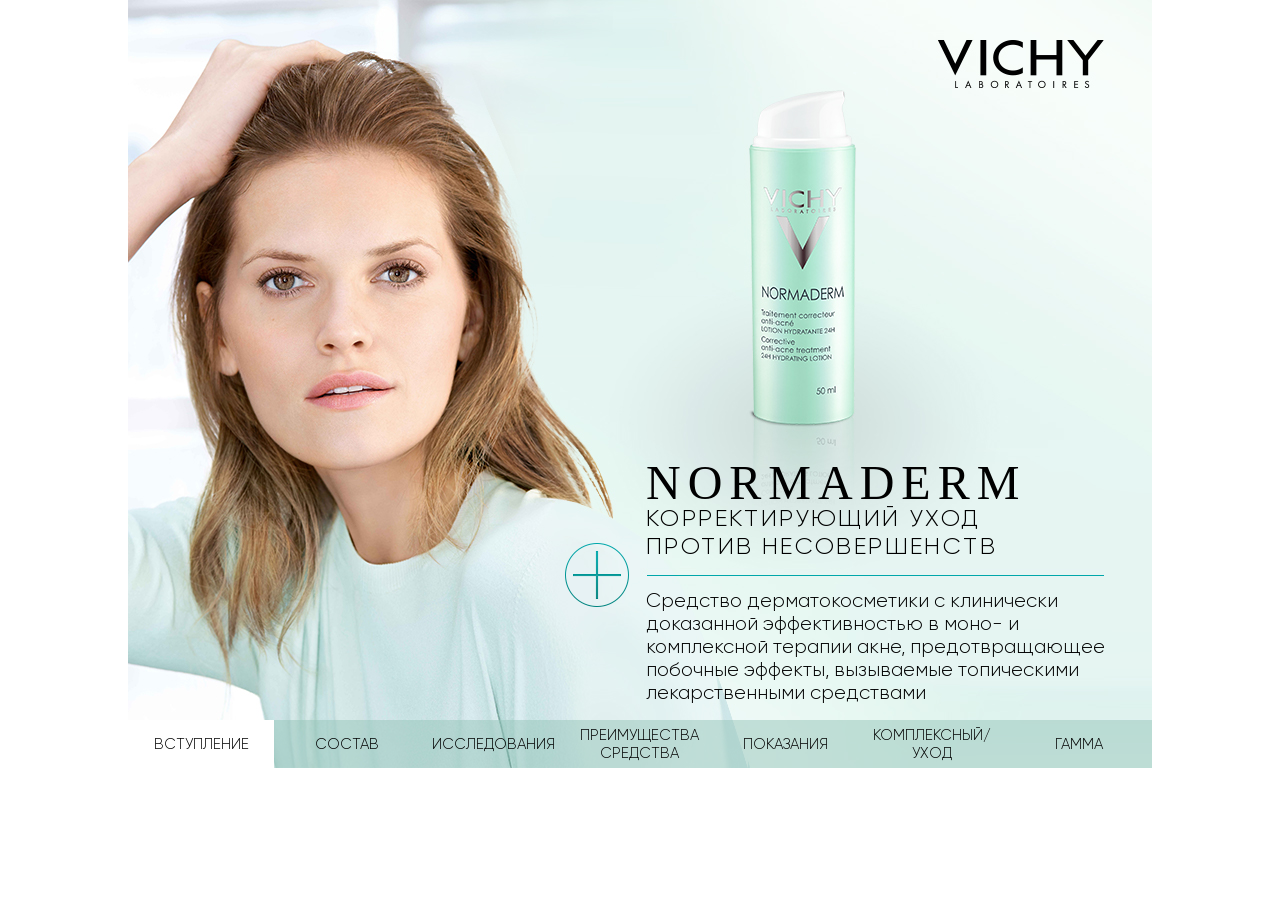
==== 01/index.html @ e15b3926 "slide1 & 2" ====
<!DOCTYPE html>
<html xmlns="http://www.w3.org/1999/xhtml">
<head>
    <meta charset="utf-8"/>
    <!--[if IE]>
    <script src="http://html5shiv.googlecode.com/svn/trunk/html5.js"></script><![endif]-->
    <title></title>
    <link rel="stylesheet" href="../css/style.css" type="text/css" media="screen, projection"/>
    <link rel="stylesheet" href="../css/animate.css" type="text/css" media="screen, projection"/>
    <!--[if lt IE 9]>
    <link href="css/ie8.css" rel="stylesheet" media="all"/> <![endif]-->
    <script type="text/javascript" src="../js/app.js"></script>
    <script type="text/javascript" src="../js/script.js"></script>
    <script type="text/javascript" src="../js/jquery-ui.min.css"></script>
</head>

<body>
<div id="page">
    <div class="main-m">
        <li class="ac"><a href="javascript:changePage(1)"><span>вступление</span></a></li>
        <li><a href="javascript:changePage(2)"><span>состав</span></a></li>
        <li><a href="javascript:changePage(3)"><span>исследования</span></a></li>
        <li><a href="javascript:changePage(4)"><span>преимущества<br>средства</span></a></li>
        <li><a href="javascript:changePage(5)"><span>показания</span></a></li>
        <li><a href="javascript:changePage(6)"><span>комплексный/<br>уход</span></a></li>
        <li><a href="javascript:changePage(7)"><span>гамма</span></a></li>
    </div>
    <div class="bb sld1">
        <div class="s0">
            <div class="text1">
                <p class="bold48">NORMADERM</p>
                <p class="light24">КОРРЕКТИРУЮЩИЙ УХОД <br>ПРОТИВ НЕСОВЕРШЕНСТВ</p>
                <p class="light20">Средство дерматокосметики с клинически <br>доказанной эффективностью  в моно- и <br>
                    комплексной терапии акне, предотвращающее <br>побочные эффекты, вызываемые топическими <br>лекарственными средствами ​</p>
            </div>
            <div class="plus">
            </div>
        </div>
        <div class="s1">
            <p class="title1 light28">Сколько у Вас пациентов <br>в неделю с акне?</p>
            <div class="title2">
                <p class="light28"><b>NORMADERM</b> КОРРЕКТИРУЮЩИЙ УХОД</p>
                <p class="light18">СРЕДСТВО ДЕРМАТОКОСМЕТИКИ С КЛИНИЧЕСКИ ДОКАЗАННОЙ <br>
                ЭФФЕКТИВНОСТЬЮ  В МОНО- И КОМПЛЕКСНОЙ ТЕРАПИИ АКНЕ, <br>
                ПРЕДОТВРАЩАЮЩЕЕ ПОБОЧНЫЕ ЭФФЕКТЫ, ВЫЗЫВАЕМЫЕ ТОПИЧЕСКИМИ <br>ЛЕКАРСТВЕННЫМИ СРЕДСТВАМИ ​</p>
            </div>
            
            <ul class="list">
                <li class="li1 bold16">Пациенты с легкой <br>степенью акне​</li>
                <li class="li2 bold16">Пациенты с акне средней <br>степени тяжести, <br>с назначением топических <br>лекарственных средств​</li>
                <li class="li3 bold16">Пациенты, завершившие <br>курс лекарственной <br>терапии​</li>
            </ul>
            <div class="scale"></div>
            <input type="range" min="0" max="40" step="10" value="20" id="range1" class="sl2Range">
            <div id="slider"></div>
            <div class="lotion"></div>
            <div class="x"></div>
        </div>
    </div>
</div>
</body>
</html>
---- css/style.css ----
@charset "UTF-8";
html,
body,
div,
span,
applet,
object,
iframe,
h1,
h2,
h3,
h4,
h5,
h6,
p,
blockquote,
pre,
a,
abbr,
acronym,
address,
big,
cite,
code,
del,
dfn,
em,
img,
ins,
kbd,
q,
s,
samp,
small,
strike,
strong,
sub,
sup,
tt,
var,
b,
u,
i,
center,
dl,
dt,
dd,
ol,
ul,
li,
fieldset,
form,
label,
legend,
table,
caption,
tbody,
tfoot,
thead,
tr,
th,
td,
article,
aside,
canvas,
details,
embed,
figure,
figcaption,
footer,
header,
hgroup,
menu,
nav,
output,
ruby,
section,
summary,
time,
mark,
audio,
video {
  margin: 0;
  padding: 0;
  border: 0;
  vertical-align: baseline;
}
body,
html {
  height: 100%;
}
body a,
html a {
  text-decoration: none;
}
body input,
html input {
  -webkit-appearance: none;
}
img,
fieldset,
a img {
  border: none;
}
input[type="submit"],
button {
  cursor: pointer;
}
input[type="submit"]::-moz-focus-inner,
button::-moz-focus-inner {
  padding: 0;
  border: 0;
}
textarea {
  overflow: auto;
}
input,
button {
  margin: 0;
  padding: 0;
  border: 0;
}
input,
textarea,
select,
button,
h1,
h2,
h3,
h4,
h5,
h6,
a,
span,
a:focus {
  outline: none;
}
div {
  outline: none !important;
}
* {
  outline: none !important;
}
ul,
ol {
  list-style-type: none;
}
img {
  vertical-align: top;
}
li {
  list-style: none;
}
@media only screen and (min-device-width: 320px) and (max-device-width: 480px) {
  * {
    -webkit-text-size-adjust: none;
  }
}
table {
  border-spacing: 0;
  border-collapse: collapse;
  width: 100%;
}
.clear {
  clear: both;
}
@font-face {
  font-family: Gilroy;
  src: url("../shared/Gilroy-ExtraBold.eot");
  src: url("../shared/Gilroy-ExtraBold.eot?#iefix") format("embedded-opentype"), url("../shared/Gilroy-ExtraBold.woff") format("woff"), url("../shared/Gilroy-ExtraBold.ttf") format("truetype");
  font-weight: normal;
  font-style: normal;
  font-weight: 700;
}
@font-face {
  font-family: Gilroy;
  src: url("../shared/Gilroy-Light.eot");
  src: url("../shared/Gilroy-Light.eot?#iefix") format("embedded-opentype"), url("../shared/Gilroy-Light.woff") format("woff"), url("../shared/Gilroy-Light.ttf") format("truetype");
  font-weight: normal;
  font-style: normal;
  font-weight: 300;
}
body {
  font-family: Gilroy;
}
* {
  -webkit-backface-visibility: hidden;
  -webkit-tap-highlight-color: transparent;
}
#page {
  width: 1024px;
  height: 768px;
  margin: auto;
  position: relative;
  overflow: hidden;
}
.bb {
  position: absolute;
  top: 0;
  left: 0;
  width: 100%;
  height: 100%;
}
.bd,
.sld2 .mp2 .tt1,
.sld2 .mp8 .tt1,
.sld3 .mp1 .t1,
.sld3 .mp2 .t1,
.sld3 .mp3 .t1 {
  border-top: 1px solid #95d0f3;
  border-bottom: 1px solid #95d0f3;
  margin-top: -1px;
}
.main-m {
  position: absolute;
  bottom: 0;
  left: 0;
  right: 0;
  z-index: 1;
  background: rgba(149, 197, 185, 0.5);
  height: 48px;
  *zoom: 1;
}
.main-m:after {
  content: " ";
  display: table;
  clear: both;
}
.main-m li {
  float: left;
  width: 14.28%;
  text-align: center;
}
.main-m li:last-child {
  overflow: hidden;
  width: auto;
  float: none;
}
.main-m li a {
  display: block;
  color: #000000;
  font-family: Gilroy;
  font-size: 15px;
  font-weight: 300;
  text-transform: uppercase;
}
.main-m li a span {
  display: table-cell;
  width: 170px;
  vertical-align: middle;
  height: 48px;
}
.main-m li.ac a {
  background: #ffffff;
}
.bold48 {
  font-size: 48px;
  font-family: "Gilroy ExtraBold";
  letter-spacing: 7px;
}
.bold16 {
  font-size: 16px;
  font-family: "Gilroy ExtraBold";
}
.bold32 {
  font-size: 32px;
  font-family: "Gilroy ExtraBold";
}
.bold24 {
  font-size: 24px;
  font-family: "Gilroy ExtraBold";
}
.bold14 {
  font-size: 14px;
  font-family: "Gilroy ExtraBold";
}
.light18 {
  font-size: 18px;
}
.light20 {
  font-size: 20px;
}
.light22 {
  font-size: 22px;
}
.light24 {
  font-size: 24px;
}
.light28 {
  font-size: 28px;
}
.light32 {
  font-size: 32px;
}
.green {
  color: #7fc6aa;
}

.sld1 {
  background-image: url("../images/1/bg.jpg");
  }

  .sld1 .text1 {
    position: absolute;
    top: 455px;
    left: 518px;
  }
  .sld1 .text1 .light24 {
    margin-top: -6px;
    letter-spacing: 0.1em;
  }
  .sld1 .text1 .light20 {
    margin-top: 29px;
  }
  .sld1 .plus {
    background-image: url("../images/1/plus.png");
    height: 64px;
    width: 64px;
    cursor: pointer;
    position: absolute;
    top: 543px;
    left: 437px;
  }
  .sld1 .s1 {
    display: none;
    background-image: url("../images/1/bg2.jpg");
    z-index: 2;
    height: 100%;
    width: 100%;
    top: 0;
    left: 0;
  }
  .sld1 .s1 input[type=range] {
    position: relative;
    margin-left: 550px;
    margin-top: 380px;
    -webkit-appearance: none;
    width: 570px;
    border-radius: 30px;
    -webkit-transform: rotate(-90deg);
    -moz-transform: rotate(-90deg);
    transform: rotate(-90deg);
    overflow: hidden;
    background-image: linear-gradient(to left, #ffffff 0%, #ffffff 50%, #7cc7b6 60%, #7cc7b6 100%);
  }
  .sld1 .s1 input[type=range]:focus {
    outline: none;
  }
  .sld1 .s1 input[type=range]::-webkit-slider-runnable-track {
    width: 100%;
    height: 39px;
    cursor: pointer;
    box-shadow: 0px 0px 0px #000000;
    border-radius: 30px;
    border: 2px solid #bce3d8;
    box-shadow: 0 0 15px rgba(0, 0, 0, 0.2) inset;
  }
  .sld1 .s1 input[type=range]::-webkit-slider-thumb {
    position: relative;
    z-index: 10;
    /* box-shadow: 0 0 3px rgba(0, 0, 0, 0.4);
    border: 2px solid #bdbdbd; */
    height: 40px;
    width: 40px;
    border-radius: 25px;
    cursor: pointer;
    -webkit-appearance: none;
    margin-top: -2px;
    background-image: url('../images/1/handle.png');
    /* background: -moz-radial-gradient(center, ellipse cover, #ecd3c2 15%, #deae83 55%, #b77845 100%);
    background: -webkit-radial-gradient(center, ellipse cover, #ecd3c2 15%, #deae83 55%, #b77845 100%);
    background: radial-gradient(ellipse at center, #ecd3c2 15%, #deae83 55%, #deae83 100%); */
  }
  .sld1 .s1 .light18 {
    position: absolute;
    top: 90px;
    left: 50px;
    letter-spacing: 0.08em;
  }
  .sld1 .s1 .title1 {
    position: absolute;
    top: 100px;
    left: 50px;
    text-transform: uppercase;
  }
  .sld1 .s1 .title2 {
    display: none;
    position: absolute;
    top: 42px;
    left: 50px;
    letter-spacing: 0.08em;
  }
  .sld1 .s1 .title2 .light18 {
    position: static;
    margin: 0;
    margin-top: 12px;
  }
  .sld1 .s1 .list {
    position: absolute;
    top: 240px;
    left: 65px;
    width: 270px;
    text-transform: uppercase;
  }
  .sld1 .s1 .list .li1 {
    position: absolute;
    top: 5px;
    left: 0;
  }
  .sld1 .s1 .list .li2 {
    position: absolute;
    top: 165px;
    left: 0;
  }
  .sld1 .s1 .list .li3 {
    position: absolute;
    top: 345px;
    left: 0;
  }
  .sld1 .s1 .x {
    background-image: url("../images/1/x.png");
    height: 101px;
    width: 100px;
    cursor: pointer;
    top: 88px;
    right: 20px;
    position: absolute;
  }

  .sld1 .s1 .scale {
    position: absolute;
    top: 128px;
    right: 139px;
    width: 74px;
    height: 535px;
    background-image: url('../images/1/scale.png');
  }

  .sld1 .s1 .lotion {
    display: none;
    position: absolute;
    bottom: 0;
    right: 0;
    width: 454px;
    height: 600px;
    background-image: url('../images/1/lotion.png');
  }

.sld2 {
  background-image: url("../images/2/bg.jpg");
  position: relative;
  letter-spacing: 0.1em;
  }

  .sld2 .text1 {
    position: absolute;
    top: 37px;
    left: 48px;
  }
  .sld2 .text1 .light22 {
    margin-top: 22px;
  }
  .sld2 ul {
    position: absolute;
    z-index: 1;
  }
  .sld2 ul > li {
    text-align: right;
    text-transform: uppercase;
  }
  .sld2 .list1 {
    top: 210px;
    left: 50px;
    width: 260px;
  }
  .sld2 .list1 .li2 {
    margin-top: 30px;
    letter-spacing: 1.1px;
  }
  .sld2 .list1 .li3 {
    margin-top: 26px;
  }
  .sld2 .list1 .li4 {
    margin-top: 26px;
  }
  .sld2 .plus {
    position: absolute;
    width: 92px;
    height: 92px;
    background-image: url('../images/2/plus.png');
    top: -30px;
    right: -89px;
    cursor: pointer;
  }
  .sld2 .popup1 {
    display: none;
    position: absolute;
    top: 173px;
    left: 18px;
    width: 701px;
    height: 273px;
    z-index: 0;
    background-image: url('../images/2/popup1.png');
  }
  .sld2 .popup-list {
    position: absolute;
    letter-spacing: 0;
  }
  .sld2 .popup-list > li {
    text-transform: none;
    text-align: left;
  }
  .sld2 .popup1 .popup-list {
    top: 102px;
    right: 155px;
  }
  .sld2 .popup1 .popup-list .li1 {
    margin-bottom: 8px;
  }
  .sld2 .popup1 .popup-list .li2 {
    margin-bottom: 8px;
  }
  .sld2 .list2 {
    top: 507px;
    left: 50px;
    width: 260px;
  }
  .sld2 .list2 .li2 {
    margin-top: 34px;
  }
  .sld2 .popup2 {
    display: none;
    position: absolute;
    top: 475px;
    left: 18px;
    width: 497px;
    height: 176px;
    z-index: 0;
    background-image: url('../images/2/popup2.png');
  }
  .sld2 .popup2 .popup-list {
    position: absolute;
    top: 102px;
    right: 100px;
  }
  .sld2 .list3 {
    top: 575px;
    right: 275px;
    width: 235px;
  }
  .sld2 .list3 .li1 {
    margin-bottom: 30px;
  }
  .sld2 .popup3 {
    display: none;
    position: absolute;
    top: 540px;
    right: 19px;
    width: 494px;
    height: 173px;
    z-index: 0;
    background-image: url('../images/2/popup3.png');
  }
  .sld2 .popup3 .popup-list {
    position: absolute;
    top: 102px;
    right: 74px;
  }
  .sld2 .list4 {
    top: 205px;
    right: 90px;
  }
  .sld2 .list4 .li1 {
    margin-bottom: 35px;
  }
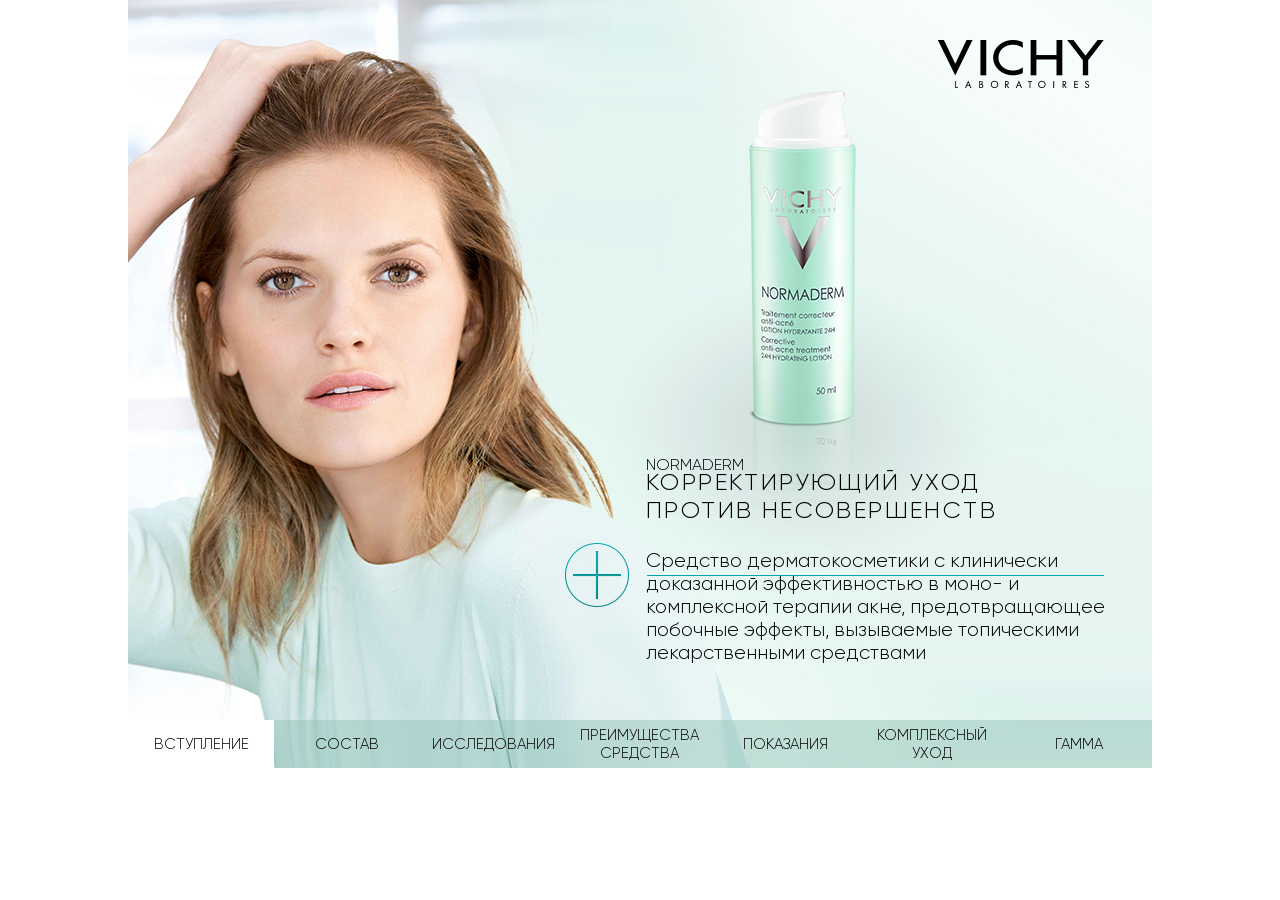
==== commit 5c47e0fb: "ready" ====
--- a/01/index.html
+++ b/01/index.html
@@ -2,16 +2,11 @@
 <html xmlns="http://www.w3.org/1999/xhtml">
 <head>
     <meta charset="utf-8"/>
-    <!--[if IE]>
-    <script src="http://html5shiv.googlecode.com/svn/trunk/html5.js"></script><![endif]-->
     <title></title>
     <link rel="stylesheet" href="../css/style.css" type="text/css" media="screen, projection"/>
     <link rel="stylesheet" href="../css/animate.css" type="text/css" media="screen, projection"/>
-    <!--[if lt IE 9]>
-    <link href="css/ie8.css" rel="stylesheet" media="all"/> <![endif]-->
     <script type="text/javascript" src="../js/app.js"></script>
     <script type="text/javascript" src="../js/script.js"></script>
-    <script type="text/javascript" src="../js/jquery-ui.min.css"></script>
 </head>
 
 <body>
@@ -22,7 +17,7 @@
         <li><a href="javascript:changePage(3)"><span>исследования</span></a></li>
         <li><a href="javascript:changePage(4)"><span>преимущества<br>средства</span></a></li>
         <li><a href="javascript:changePage(5)"><span>показания</span></a></li>
-        <li><a href="javascript:changePage(6)"><span>комплексный/<br>уход</span></a></li>
+        <li><a href="javascript:changePage(6)"><span>комплексный<br>уход</span></a></li>
         <li><a href="javascript:changePage(7)"><span>гамма</span></a></li>
     </div>
     <div class="bb sld1">
--- a/css/style.css
+++ b/css/style.css
@@ -201,16 +201,6 @@
   width: 100%;
   height: 100%;
 }
-.bd,
-.sld2 .mp2 .tt1,
-.sld2 .mp8 .tt1,
-.sld3 .mp1 .t1,
-.sld3 .mp2 .t1,
-.sld3 .mp3 .t1 {
-  border-top: 1px solid #95d0f3;
-  border-bottom: 1px solid #95d0f3;
-  margin-top: -1px;
-}
 .main-m {
   position: absolute;
   bottom: 0;
@@ -253,15 +243,14 @@
 .main-m li.ac a {
   background: #ffffff;
 }
-.bold48 {
-  font-size: 48px;
-  font-family: "Gilroy ExtraBold";
-  letter-spacing: 7px;
-}
 .bold16 {
   font-size: 16px;
   font-family: "Gilroy ExtraBold";
 }
+.bold18 {
+  font-size: 18px;
+  font-family: "Gilroy ExtraBold";
+}
 .bold32 {
   font-size: 32px;
   font-family: "Gilroy ExtraBold";
@@ -274,6 +263,13 @@
   font-size: 14px;
   font-family: "Gilroy ExtraBold";
 }
+.bold22 {
+  font-size: 22px;
+  font-family: "Gilroy ExtraBold";
+}
+.light16 {
+  font-size: 16px;
+}
 .light18 {
   font-size: 18px;
 }
@@ -295,6 +291,28 @@
 .green {
   color: #7fc6aa;
 }
+.violet {
+  color: #959595;
+}
+.grey {
+  color: #74c3b0;
+}
+.blue {
+  color: #007982;
+}
+.l-gold {
+  color: #f4c087;
+}
+.x,
+.pr-x {
+  height: 101px;
+  width: 100px;
+  cursor: pointer;
+}
+.arrow {
+  font-size: 32px;
+  color: #007982;
+}
 
 .sld1 {
   background-image: url("../images/1/bg.jpg");
@@ -304,13 +322,16 @@
     position: absolute;
     top: 455px;
     left: 518px;
+    text-transform: uppercase;
   }
   .sld1 .text1 .light24 {
     margin-top: -6px;
     letter-spacing: 0.1em;
   }
   .sld1 .text1 .light20 {
-    margin-top: 29px;
+    margin-top: 25px;
+    white-space: nowrap;
+    text-transform: none;
   }
   .sld1 .plus {
     background-image: url("../images/1/plus.png");
@@ -358,8 +379,6 @@
   .sld1 .s1 input[type=range]::-webkit-slider-thumb {
     position: relative;
     z-index: 10;
-    /* box-shadow: 0 0 3px rgba(0, 0, 0, 0.4);
-    border: 2px solid #bdbdbd; */
     height: 40px;
     width: 40px;
     border-radius: 25px;
@@ -367,9 +386,6 @@
     -webkit-appearance: none;
     margin-top: -2px;
     background-image: url('../images/1/handle.png');
-    /* background: -moz-radial-gradient(center, ellipse cover, #ecd3c2 15%, #deae83 55%, #b77845 100%);
-    background: -webkit-radial-gradient(center, ellipse cover, #ecd3c2 15%, #deae83 55%, #b77845 100%);
-    background: radial-gradient(ellipse at center, #ecd3c2 15%, #deae83 55%, #deae83 100%); */
   }
   .sld1 .s1 .light18 {
     position: absolute;
@@ -456,6 +472,7 @@
     position: absolute;
     top: 37px;
     left: 48px;
+    text-transform: uppercase;
   }
   .sld2 .text1 .light22 {
     margin-top: 22px;
@@ -572,4 +589,2246 @@
   }
   .sld2 .list4 .li1 {
     margin-bottom: 35px;
-  }+  }
+
+.sld3 .s0 {
+  position: relative;
+  width: 100%;
+  height: 100%;
+  background-image: url('../images/3/bg1.jpg');
+}
+
+  .sld3 .text1,
+  .sld4 .text1,
+  .sld5 .text1,
+  .sld6 .text1,
+  .sld7 .text1 {
+    position: absolute;
+    top: 37px;
+    left: 48px;
+    text-transform: uppercase;
+    letter-spacing: 0.1em;
+  }
+  .sld3 .s0 .text1 .light22,
+  .sld3 .s1 .text1 .light22,
+  .sld3 .s1-1 .text1 .light22,
+  .sld3 .s2 .text1 .light22,
+  .sld3 .s2-1 .text1 .light22,
+  .sld3 .s3 .text1 .light22,
+  .sld3 .s3-1 .text1 .light22,
+  .sld3 .s3-2 .text1 .light22,
+  .sld3 .s3-3 .text1 .light22,
+  .sld3 .s3-4 .text1 .light22,
+  .sld3 .s4 .text1 .light22,
+  .sld4 .s0 .text1 .light22,
+  .sld5 .s0 .text1 .light22,
+  .sld6 .text1 .light22,
+  .sld7 .text1 .light22 {
+    color: #565656;
+  }
+  
+  .sld3 .s0 .text1 .light22,
+  .sld3 .s3 .text1 .light22,
+  .sld3 .s3-1 .text1 .light22,
+  .sld3 .s3-2 .text1 .light22,
+  .sld3 .s3-3 .text1 .light22,
+  .sld3 .s3-4 .text1 .light22,
+  .sld3 .s4 .text1 .light22,
+  .sld3 .s5 .text1 .light22,
+  .sld4 .s0 .text1 .light22,
+  .sld5 .s0 .text1 .light22,
+  .sld6 .s0 .text1 .light22,
+  .sld7 .s0 .text1 .light22 {
+    margin-top: 16px;
+  }
+  .sld3 .s0 .button {
+    position: absolute;
+    top: 180px;
+    width: 439px;
+    height: 90px;
+    text-transform: uppercase;
+    text-align: center;
+    vertical-align: middle;
+    background-image: url('../images/3/white-btn.png');
+    cursor: pointer;
+  }
+  .sld3 .s0 .button .bold22 {
+    margin-top: 32px;
+  }
+  .sld3 .s0 .button-c {
+    left: 35px;
+  }
+  .sld3 .s0 .button-m {
+    left: 508px;
+  }
+  .sld3 .s0 .block {
+    position: absolute;
+    text-align: center;
+  }
+  .sld3 .s0 .block .title {
+    letter-spacing: 0.1em;
+    text-transform: uppercase;
+  }
+  .sld3 .s0 .block .bl-item {
+    position: absolute;
+    top: 55px;
+    font-size: 12px;
+    width: 130px;
+  }
+  .sld3 .s0 .block .bl-item .plus{
+    position: absolute;
+    top: 80px;
+    left: 37px;
+    width: 52px;
+    height: 52px;
+    background-image: url('../images/3/plus.png');
+    cursor: pointer;
+  }
+  .sld3 .s0 .block-1 {
+    top: 285px;
+    left: 115px;
+  }
+  .sld3 .s0 .block .bl-item-left{
+    left: 3px;
+  }
+  .sld3 .s0 .block .bl-item-right{
+    right: 12px;
+  }
+  .sld3 .s0 .block .bl-item-center{
+    top: 52px;
+    left: 76px;
+  }
+  .sld3 .s0 .block-2 {
+    top: 495px;
+    left: 115px;
+  }
+  .sld3 .s0 .block-3 {
+    top: 285px;
+    left: 600px;
+  }
+  .sld3 .s0 .block-3 .bl-item .plus {
+    top: -8px;
+    left: 20px;
+  }
+  .sld3 .s0 .lotion {
+    /* display: none; */
+    position: absolute;
+    bottom: 0;
+    right: 120px;
+    width: 357px;
+    height: 383px;
+    background-image: url('../images/3/lotion.png');
+    animation-duration: 1.5s;
+  }
+
+
+  .sld3 .s1 {
+    display: none;
+    background-image: url('../images/3/bg2.jpg');
+  }
+
+  .sld3 .s1 .button,
+  .sld3 .s2 .button {
+    position: absolute;
+    top: 180px;
+    width: 488px;
+    height: 98px;
+    text-transform: uppercase;
+    text-align: center;
+    letter-spacing: 0.05em;
+    cursor: pointer;
+  }
+  .sld3 .s1 .button .light18,
+  .sld3 .s2 .button .light18 {
+    margin-top: 38px;
+  }
+  .sld3 .s1 .button-on {
+    left: 34px;
+    background-image: url('../images/3/btn-on.png');
+  }
+  .sld3 .s1 .button-off {
+    left: 500px;
+    background-image: url('../images/3/btn-off.png');
+  }
+  .sld3 .s1 .x,
+  .sld3 .s2 .x {
+    position: absolute;
+    top: 90px;
+    right: 20px;
+    width: 100px;
+    height: 101px;
+    background-image: url('../images/3/x.png');
+    cursor: pointer;
+  }
+  .sld3 .s1 .scale,
+  .sld3 .s2 .scale {
+    position: absolute;
+    top: 285px;
+    left: 78px;
+    width: 898px;
+    height: 349px;
+    background-image: url('../images/3/scale.png');
+  }
+  .sld3 .s1 .scale-sub,
+  .sld3 .s2 .scale-sub {
+    position: absolute;
+    left: -20px;
+    top: 445px;
+    transform: rotate(-90deg);
+  }
+  .sld3 .s1 .scale-sub {
+    left: -32px;
+  }
+  .sld3 .s1 .graph,
+  .sld3 .s2 .graph {
+    position: absolute;
+    top: 337px;
+    width: 220px;
+    height: 326px;
+  }
+  .sld3 .s1 .graph .rect-full,
+  .sld3 .s2 .graph .rect-full {
+    position: absolute;
+    top: 0;
+    left: 0;
+    width: 58px;
+    height: 288px;
+  }
+  .sld3 .s1 .graph .gr-item,
+  .sld3 .s2 .graph .gr-item {
+    position: absolute;
+    top: 0;
+    left: 67px;
+    width: 58px;
+    height: 100%;
+  }
+  .sld3 .s1 .graph .col,
+  .sld3 .s2 .graph .col {
+    position: absolute;
+    top: 0;
+    left: 0;
+    width: 15px;
+    margin-left: 21px;
+    background-size: 100% 100%;
+    
+  }
+  .sld3 .s1 .graph .gr-item .col-e,
+  .sld3 .s2 .graph .gr-item .col-e,
+  .sld3 .s3-1 .table .graph .gr-item .col-e {
+    height: 0px;
+  }
+  .sld3 .s1 .graph .rect,
+  .sld3 .s2 .graph .rect {
+    position: absolute;
+    bottom: 38px;
+    left: 0;
+    width: 58px;
+    background-size: 100% 100%;
+  }
+  .sld3 .s1 .graph .gr-item .rect-f,
+  .sld3 .s2 .graph .gr-item .rect-f {
+    height: 288px;
+  }
+  .sld3 .s1 .graph .number,
+  .sld3 .s2 .graph .number {
+    position: absolute;
+    font-size: 56px;
+  }
+  .sld3 .s1 .graph .number span,
+  .sld3 .s2 .graph .number span {
+    font-size: 32px;
+  }
+  .sld3 .s1 .graph .subtitle,
+  .sld3 .s2 .graph .subtitle {
+    position: absolute;
+    bottom: 0;
+    left: 30px;
+  }
+  .sld3 .s1 .graph-1,
+  .sld3 .s2 .graph-1 {
+    left: 187px;
+  }
+  .sld3 .s1 .graph-1 .rect-full,
+  .sld3 .s2 .graph-1 .rect-full {
+    background-image: url('../images/3/rect-violet.png');
+  }
+  .sld3 .s1 .graph-1 .col-1 {
+    height: 193px;
+    transition: 1s;
+    background-image: url('../images/3/col-violet.png');
+  }
+  .sld3 .s1 .graph-1 .rect-1 {
+    height: 95px;
+    transition: 1s;
+    background-image: url('../images/3/rect-violet.png');
+  }
+  .sld3 .s1 .graph-1 .number {
+    top: 63px;
+    right: 0;
+  }
+  .sld3 .s1 .graph-2,
+  .sld3 .s2 .graph-2 {
+    left: 480px;
+  }
+  .sld3 .s1 .graph-2 .rect-full,
+  .sld3 .s2 .graph-2 .rect-full {
+    background-image: url('../images/3/rect-grey.png');
+  }
+  .sld3 .s1 .graph-2 .col-2 {
+    height: 215px;
+    transition: 1s;
+    background-image: url('../images/3/col-grey.png');
+  }
+  .sld3 .s1 .graph-2 .rect-2 {
+    height: 73px;
+    transition: 1s;
+    background-image: url('../images/3/rect-grey.png');
+  }
+  .sld3 .s1 .graph-2 .number {
+    top: 75px;
+    right: 12px;
+  }
+  .sld3 .s1 .graph-3,
+  .sld3 .s2 .graph-3 {
+    left: 732px;
+  }
+  .sld3 .s1 .graph-3 .rect-full,
+  .sld3 .s2 .graph-3 .rect-full {
+    background-image: url('../images/3/rect-blue.png');
+  }
+  .sld3 .s1 .graph-3 .col-3 {
+    height: 203px;
+    transition: 1s;
+    background-image: url('../images/3/col-blue.png');
+  }
+  .sld3 .s1 .graph-3 .rect-3 {
+    height: 85px;
+    transition: 1s;
+    background-image: url('../images/3/rect-blue.png');
+  }
+  .sld3 .s1 .graph-3 .number {
+    top: 74px;
+    right: 10px;
+  }
+  .sld3 .p {
+    position: absolute;
+    top: 256px;
+    right: 18px;
+    width: 100px;
+    height: 101px;
+    background-image: url('../images/3/p.png');
+    z-index: 2;
+    cursor: pointer;
+  }
+  .sld3 .loupe {
+    position: absolute;
+    top: 300px;
+    right: 70px;
+    width: 522px;
+    height: 340px;
+    border: 2px solid #74c3b0;
+    z-index: 1;
+  }
+  .sld3 .sub {
+    position: absolute;
+    top: 605px;
+    left: 875px;
+  }
+
+  .sld3 .protocol {
+    display: none;
+    position: absolute;
+    left: 0;
+    top: 0;
+    width: 100%;
+    height: 720px;
+    z-index: 100;
+    background-color: rgba(255, 255, 255, 0.6);
+  }
+  .sld3 .protocol .popup {
+    position: absolute;
+    left: 48px;
+    top: 97px;
+    width: 928px;
+    height: 599px;
+    background-image: url('../images/3/bgp.png');
+  }
+  .sld3 .protocol .text1 {
+    color: #707a78;
+  }
+  .sld3 .protocol .text2 {
+    position: absolute;
+    top: 18px;
+    left: 24px;
+  }
+  .sld3 .protocol .text2 .title {
+    margin-bottom: 35px;
+  }
+  .sld3 .protocol .text2 .row {
+    margin-bottom: 8px;
+  }
+  .sld3 .protocol .group {
+    position: absolute;
+    left: 80px;
+    width: 725px;
+    height: 103px;
+  }
+  .sld3 .protocol .group .name {
+    letter-spacing: 0.1em;
+  }
+  .sld3 .protocol .group .meds {
+    position: absolute;
+    top: 2px;
+    left: 160px;
+  }
+  .sld3 .protocol .group .meds-2 {
+    top: 35px;
+  }
+  .sld3 .protocol .group .time {
+    position: absolute;
+    font-size: 14px;
+    white-space: nowrap;
+    top: 2px;
+    left: 570px;
+  }
+  .sld3 .protocol .group .time-2 {
+    top: 35px;
+  }
+  .sld3 .protocol .group-a {
+    top: 293px;
+  }
+  .sld3 .protocol .group-b {
+    top: 397px;
+  }
+  .sld3 .protocol .group-c {
+    top: 500px;
+  }
+  .sld3 .protocol .pr-x {
+    position: absolute;
+    top: -10px;
+    right: 0px;
+    background-image: url("../images/3/x.png");
+  }
+  .sld3 .protocol .bottle {
+    position: absolute;
+    top: -6px;
+    right: -75px;
+    width: 26px;
+    height: 88px;
+    background-image: url('../images/3/bottle.png');
+  }
+
+
+  .sld3 .s2 {
+    display: none;
+    background-image: url('../images/3/bg2-2.jpg');
+  }
+  .sld3 .s2 .button-off {
+    left: 34px;
+    background-image: url('../images/3/btn-off.png');
+  }
+  .sld3 .s2 .button-on {
+    left: 500px;
+    background-image: url('../images/3/btn-on.png');
+  }
+  .sld3 .s2 .graph-1 {
+    top: 383px;
+    height: 280px;
+  }
+  .sld3 .s2 .graph-1 .col-1 {
+    height: 122px;
+    transition: 1s;
+    background-image: url('../images/3/col-violet.png');
+  }
+  .sld3 .s2 .graph-1 .rect-full {
+    height: 242px;
+  }
+  .sld3 .s2 .graph-1 .gr-item .rect-f {
+    height: 244px;
+  }
+  .sld3 .s2 .graph-1 .rect-1 {
+    height: 121px;
+    transition: 1s;
+    background-image: url('../images/3/rect-violet.png');
+  }
+  .sld3 .s2 .graph-1 .number {
+    top: 27px;
+    right: 0;
+  }
+  .sld3 .s2 .graph-2 .col-2 {
+    height: 192px;
+    transition: 1s;
+    background-image: url('../images/3/col-grey.png');
+  }
+  .sld3 .s2 .graph-2 .rect-2 {
+    height: 96px;
+    transition: 1s;
+    background-image: url('../images/3/rect-grey.png');
+  }
+  .sld3 .s2 .graph-2 .number {
+    top: 66px;
+    right: 4px;
+  }
+  .sld3 .s2 .graph-3 .col-3 {
+    height: 179px;
+    transition: 1s;
+    background-image: url('../images/3/col-blue.png');
+  }
+  .sld3 .s2 .graph-3 .rect-3 {
+    height: 109px;
+    transition: 1s;
+    background-image: url('../images/3/rect-blue.png');
+  }
+  .sld3 .s2 .graph-3 .number {
+    top: 64px;
+    right: 2px;
+  }
+
+  .sld3 .s3 {
+    display: none;
+    background-image: url('../images/3/bg3.jpg');
+  } 
+  .sld3 .s3 .block {
+    position: absolute;
+    left: 48px;
+    width: 928px;
+    height: 62px;
+  }
+  .sld3 .s3 .arrow {
+    position: absolute;
+    top: 12px;
+    left: 20px;
+  }
+  .sld3 .s3 .ttl {
+    position: absolute;
+    top: 20px;
+    left: 60px;
+  }
+  .sld3 .s3 .descr {
+    position: absolute;
+    top: 22px;
+    left: 380px;
+  }
+  .sld3 .s3 .plus {
+    position: absolute;
+    top: -15px;
+    right: -21px;
+    width: 92px;
+    height: 92px;
+    background-image: url('../images/3/plus-inv.png');
+    cursor: pointer;
+  }
+  .sld3 .s3 .block-1 {
+    top: 317px;
+  }
+  .sld3 .s3 .block-2 {
+    top: 389px;
+  }
+  .sld3 .s3 .block-3 {
+    top: 461px;
+  }
+  .sld3 .s3 .x,
+  .sld3 .s3-1 .x,
+  .sld3 .s3-2 .x,
+  .sld3 .s3-3 .x {
+    position: absolute;
+    top: 155px;
+    right: 24px;
+    background-image: url("../images/3/x.png");
+  }
+  .sld3 .s3 .p {
+    top: 605px;
+    right: 21px;
+  }
+
+
+  .sld3 .s3-1 {
+    display: none;
+    background-image: url('../images/3/bg3-1.jpg');
+  }
+  .sld3 .s3-1 .head {
+    position: absolute;
+    top: 215px;
+    left: 0;
+    width: 100%;
+    height: 20px;
+  }
+  .sld3 .s3-1 .title {
+    position: absolute;
+    top: 0;
+  }
+  .sld3 .s3-1 .title-1 {
+    left: 235px;
+  }
+  .sld3 .s3-1 .title-2 {
+    left: 660px;
+  }
+  .sld3 .s3-1 .table {
+    position: absolute;
+    top: 255px;
+  }
+  .sld3 .s3-1 .table-left {
+    left: 48px;
+    width: 455px;
+    height: 349px;
+    background-image: url('../images/3/scale1.png');
+  }
+  .sld3 .s3-1 .table-right {
+    left: 505px;
+    width: 467px;
+    height: 343px;
+    background-image: url('../images/3/scale2.png');
+  }
+  .sld3 .s3-1 .table .graph {
+    position: absolute;
+    top: 3px;
+    width: 105px;
+    height: 100%;
+  }
+  .sld3 .s3-1 .table-left .graph-1 {
+    left: 52px;
+  }
+  .sld3 .s3-1 .table-left .graph-2 {
+    left: 169px;
+  }
+  .sld3 .s3-1 .table-left .graph-3 {
+    left: 284px;
+  }
+  .sld3 .s3-1 .graph .gr-item {
+    position: absolute;
+    bottom: 20px;
+    width: 32px;
+    height: 100%;
+  }
+  .sld3 .s3-1 .graph .gr-item-0,
+  .sld3 .s3-1 .graph .gr-item-2,
+  .sld3 .s3-1 .graph .gr-item-4 {
+    left: 0;
+  }
+  .sld3 .s3-1 .graph .gr-item-1,
+  .sld3 .s3-1 .graph .gr-item-3,
+  .sld3 .s3-1 .graph .gr-item-5 {
+    left: 55px;
+  }
+  .sld3 .s3-1 .table .graph .rect {
+    position: absolute;
+    bottom: 0;
+    left: 0;
+    width: 32px;
+    background-size: 100% 100%;
+  }
+  .sld3 .s3-1 .table .graph-1 .rect {
+    background-image: url('../images/3/rect-violet.png');
+  }
+  .sld3 .s3-1 .table .graph-2 .rect {
+    background-image: url('../images/3/rect-grey.png');
+  }
+  .sld3 .s3-1 .table .graph-3 .rect {
+    background-image: url('../images/3/rect-blue.png');
+  }
+  .sld3 .s3-1 .table .graph .col {
+    position: absolute;
+    top: 0;
+    left: 0;
+    width: 15px;
+    margin-left: 7px;
+    /* background-size: 100% 100%; */
+    background-position: 0 0;
+  }
+  .sld3 .s3-1 .table .graph-1 .col {
+    background-image: url('../images/3/col-violet.png');
+  }
+  .sld3 .s3-1 .table .graph-2 .col {
+    background-image: url('../images/3/col-grey.png');
+  }
+  .sld3 .s3-1 .table .graph-3 .col {
+    background-image: url('../images/3/col-blue.png');
+  }
+  
+  .sld3 .s3-1 .table-left .graph-1 .gr-item-0 .rect-0 {
+    height: 267px;
+    transition: 1s;
+  }
+  .sld3 .s3-1 .table-left .graph-1 .gr-item-0,
+  .sld3 .s3-1 .table-left .graph-1 .gr-item-0 .rect-f {
+    height: 288px;
+  }
+  
+  .sld3 .s3-1 .table-left .graph-1 .gr-item-1 .rect-1 {
+    height: 201px;
+    transition: 1s;
+  }
+  .sld3 .s3-1 .table-left .graph-1 .gr-item-1,
+  .sld3 .s3-1 .table-left .graph-1 .gr-item-1 .rect-f {
+    height: 233px;
+  }
+  
+  .sld3 .s3-1 .table-left .graph-2 .gr-item-2 .rect-2 {
+    height: 279px;
+    transition: 1s;
+  }
+  .sld3 .s3-1 .table-left .graph-2 .gr-item-2,
+  .sld3 .s3-1 .table-left .graph-2 .gr-item-2 .rect-f {
+    height: 293px;
+  }
+  
+  .sld3 .s3-1 .table-left .graph-2 .gr-item-3 .rect-3 {
+    height: 183px;
+    transition: 1s;
+  }
+  .sld3 .s3-1 .table-left .graph-2 .gr-item-3,
+  .sld3 .s3-1 .table-left .graph-2 .gr-item-3 .rect-f {
+    height: 221px;
+  }
+  
+  .sld3 .s3-1 .table-left .graph-3 .gr-item-4 .rect-4 {
+    height: 279px;
+    transition: 1s;
+  }
+  .sld3 .s3-1 .table-left .graph-3 .gr-item-4,
+  .sld3 .s3-1 .table-left .graph-3 .gr-item-4 .rect-f {
+    height: 303px;
+  }
+  .sld3 .s3-1 .table-left .graph-3 .gr-item-5 .rect-5 {
+    height: 183px;
+    transition: 1s;
+  }
+  .sld3 .s3-1 .table-left .graph-3 .gr-item-5,
+  .sld3 .s3-1 .table-left .graph-3 .gr-item-5 .rect-f {
+    height: 207px;
+  }
+  .sld3 .s3-1 .table-left .graph-1 .gr-item-0 .col-0 {
+    height: 22px;
+    transition: 1s;
+  }
+  .sld3 .s3-1 .table-left .graph-1 .gr-item-1 .col-1 {
+    height: 33px;
+    transition: 1s;
+  }
+  .sld3 .s3-1 .table-left .graph-2 .gr-item-2 .col-2 {
+    height: 15px;
+    transition: 1s;
+  }
+  .sld3 .s3-1 .table-left .graph-2 .gr-item-3 .col-3 {
+    height: 39px;
+    transition: 1s;
+  }
+  .sld3 .s3-1 .table-left .graph-3 .gr-item-4 .col-4 {
+    height: 24px;
+    transition: 1s;
+  }
+  .sld3 .s3-1 .table-left .graph-3 .gr-item-5 .col-5 {
+    height: 24px;
+    transition: 1s;
+  }
+  .sld3 .s3-1 .table .graph .gr-item .col-e {
+    height: 0px;
+  }
+  .sld3 .s3-1 .graph .number,
+  .sld3 .s3-1 .graph .number {
+    position: absolute;
+    font-size: 32px;
+    left: 37px;
+    top: 56px;
+  }
+  .sld3 .s3-1 .graph .number span,
+  .sld3 .s3-1 .graph .number span {
+    font-size: 24px;
+  }
+  .sld3 .s3-1 .graph .subtitle,
+  .sld3 .s3-1 .graph .subtitle {
+    position: absolute;
+    bottom: -33px;
+    left: 5px;
+  }
+  .sld3 .s3-1 .table-left .sub {
+    position: absolute;
+    top: auto;
+    left: auto;
+    bottom: 12px;
+    right: -6px;
+  }
+  .sld3 .s3-1 .table .loupe {
+    position: absolute;
+    top: 0px;
+    right: 68px;
+    width: 228px;
+    height: 354px;
+  }
+  .sld3 .s3-1 .table-right .graph-1 {
+    left: 67px;
+  }
+  .sld3 .s3-1 .table-right .graph-2 {
+    left: 184px;
+  }
+  .sld3 .s3-1 .table-right .graph-3 {
+    left: 299px;
+  }
+  .sld3 .s3-1 .table-right .graph-1 .gr-item-0 .rect-0 {
+    height: 128px;
+    transition: 1s;
+  }
+  .sld3 .s3-1 .table-right .graph-1 .gr-item-0,
+  .sld3 .s3-1 .table-right .graph-1 .gr-item-0 .rect-f {
+    height: 265px;
+  }
+  
+  .sld3 .s3-1 .table-right .graph-1 .gr-item-1 .rect-1 {
+    height: 95px;
+    transition: 1s;
+  }
+  .sld3 .s3-1 .table-right .graph-1 .gr-item-1,
+  .sld3 .s3-1 .table-right .graph-1 .gr-item-1 .rect-f {
+    height: 162px;
+  }
+  
+  .sld3 .s3-1 .table-right .graph-2 .gr-item-2 .rect-2 {
+    height: 128px;
+    transition: 1s;
+  }
+  .sld3 .s3-1 .table-right .graph-2 .gr-item-2,
+  .sld3 .s3-1 .table-right .graph-2 .gr-item-2 .rect-f {
+    height: 169px;
+  }
+  
+  .sld3 .s3-1 .table-right .graph-2 .gr-item-3 .rect-3 {
+    height: 81px;
+    transition: 1s;
+  }
+  .sld3 .s3-1 .table-right .graph-2 .gr-item-3,
+  .sld3 .s3-1 .table-right .graph-2 .gr-item-3 .rect-f {
+    height: 128px;
+  }
+  
+  .sld3 .s3-1 .table-right .graph-3 .gr-item-4 .rect-4 {
+    height: 128px;
+    transition: 1s;
+  }
+  .sld3 .s3-1 .table-right .graph-3 .gr-item-4,
+  .sld3 .s3-1 .table-right .graph-3 .gr-item-4 .rect-f {
+    height: 167px;
+  }
+  .sld3 .s3-1 .table-right .graph-3 .gr-item-5 .rect-5 {
+    height: 81px;
+    transition: 1s;
+  }
+  .sld3 .s3-1 .table-right .graph-3 .gr-item-5,
+  .sld3 .s3-1 .table-right .graph-3 .gr-item-5 .rect-f {
+    height: 123px;
+  }
+  .sld3 .s3-1 .table-right .graph-1 .gr-item-0 .col-0 {
+    height: 137px;
+    transition: 1s;
+  }
+  .sld3 .s3-1 .table-right .graph-1 .gr-item-1 .col-1 {
+    height: 67px;
+    transition: 1s;
+  }
+  .sld3 .s3-1 .table-right .graph-2 .gr-item-2 .col-2 {
+    height: 42px;
+    transition: 1s;
+  }
+  .sld3 .s3-1 .table-right .graph-2 .gr-item-3 .col-3 {
+    height: 47px;
+    transition: 1s;
+  }
+  .sld3 .s3-1 .table-right .graph-3 .gr-item-4 .col-4 {
+    height: 39px;
+    transition: 1s;
+  }
+  .sld3 .s3-1 .table-right .graph-3 .gr-item-5 .col-5 {
+    height: 42px;
+    transition: 1s;
+  }
+  .sld3 .s3-1 .table-right .graph .gr-item .col-e {
+    height: 0px;
+  }
+  .sld3 .s3-1 .table-right .graph .number {
+    left: 34px;
+    top: 115px;
+  }
+  .sld3 .s3-1 .table-right .subtitle {
+    bottom: -39px;
+  }
+  .sld3 .s3-1 .table-right .sub {
+    top: auto;
+    left: auto;
+    bottom: 6px;
+    right: -6px;
+  }
+
+
+  .sld3 .s3-2 {
+    display: none;
+    background-image: url('../images/3/bg3-2.jpg');
+  }
+  .sld3 .s3-2 .table,
+  .sld3 .s3-3 .table {
+    position: absolute;
+    top: 254px;
+    left: 80px;
+    width: 895px;
+    height: 343px;
+    background-image: url('../images/3/scale3.png');
+  }
+  .sld3 .s3-2 .table .graph,
+  .sld3 .s3-3 .table .graph {
+    position: absolute;
+    top: 3px;
+    width: 205px;
+    height: 100%;
+  }
+  .sld3 .s3-2 .table .graph-1,
+  .sld3 .s3-3 .table .graph-1 {
+    left: 107px;
+  }
+  .sld3 .s3-2 .table .graph-2,
+  .sld3 .s3-3 .table .graph-2 {
+    left: 400px;
+  }
+  .sld3 .s3-2 .table .graph-3,
+  .sld3 .s3-3 .table .graph-3 {
+    left: 640px;
+  }
+  .sld3 .s3-2 .graph .gr-item,
+  .sld3 .s3-3 .graph .gr-item {
+    position: absolute;
+    bottom: 15px;
+    width: 58px;
+    height: 100%;
+  }
+  .sld3 .s3-2 .graph .gr-item-0,
+  .sld3 .s3-2 .graph .gr-item-2,
+  .sld3 .s3-2 .graph .gr-item-4,
+  .sld3 .s3-3 .graph .gr-item-0,
+  .sld3 .s3-3 .graph .gr-item-2,
+  .sld3 .s3-3 .graph .gr-item-4 {
+    left: 0;
+  }
+  .sld3 .s3-2 .graph .gr-item-1,
+  .sld3 .s3-2 .graph .gr-item-3,
+  .sld3 .s3-2 .graph .gr-item-5,
+  .sld3 .s3-3 .graph .gr-item-1,
+  .sld3 .s3-3 .graph .gr-item-3,
+  .sld3 .s3-3 .graph .gr-item-5 {
+    left: 67px;
+  }
+  .sld3 .s3-2 .table .graph .rect,
+  .sld3 .s3-3 .table .graph .rect {
+    position: absolute;
+    bottom: 0;
+    left: 0;
+    width: 58px;
+    background-size: 100% 100%;
+  }
+  .sld3 .s3-2 .table .graph-1 .rect,
+  .sld3 .s3-3 .table .graph-1 .rect {
+    background-image: url('../images/3/rect-violet.png');
+  }
+  .sld3 .s3-2 .table .graph-2 .rect,
+  .sld3 .s3-3 .table .graph-2 .rect {
+    background-image: url('../images/3/rect-grey.png');
+  }
+  .sld3 .s3-2 .table .graph-3 .rect,
+  .sld3 .s3-3 .table .graph-3 .rect {
+    background-image: url('../images/3/rect-blue.png');
+  }
+  .sld3 .s3-2 .table .graph .col,
+  .sld3 .s3-3 .table .graph .col {
+    position: absolute;
+    top: 0;
+    left: 0;
+    width: 15px;
+    margin-left: 20px;
+    /* background-size: 100% 100%; */
+    background-position: 0 0;
+  }
+  .sld3 .s3-2 .table .graph-1 .col,
+  .sld3 .s3-3 .table .graph-1 .col {
+    background-image: url('../images/3/col-violet.png');
+  }
+  .sld3 .s3-2 .table .graph-2 .col,
+  .sld3 .s3-3 .table .graph-2 .col {
+    background-image: url('../images/3/col-grey.png');
+  }
+  .sld3 .s3-2 .table .graph-3 .col,
+  .sld3 .s3-3 .table .graph-3 .col {
+    background-image: url('../images/3/col-blue.png');
+  }
+  
+  .sld3 .s3-2 .table .graph-1 .gr-item-0 .rect-0 {
+    height: 159px;
+    transition: 1s;
+  }
+  .sld3 .s3-2 .table .graph-1 .gr-item-0,
+  .sld3 .s3-2 .table .graph-1 .gr-item-0 .rect-f {
+    height: 191px;
+  }
+  
+  .sld3 .s3-2 .table .graph-1 .gr-item-1 .rect-1 {
+    height: 87px;
+    transition: 1s;
+  }
+  .sld3 .s3-2 .table .graph-1 .gr-item-1,
+  .sld3 .s3-2 .table .graph-1 .gr-item-1 .rect-f {
+    height: 119px;
+  }
+  
+  .sld3 .s3-2 .table .graph-2 .gr-item-2 .rect-2 {
+    height: 182px;
+    transition: 1s;
+  }
+  .sld3 .s3-2 .table .graph-2 .gr-item-2,
+  .sld3 .s3-2 .table .graph-2 .gr-item-2 .rect-f {
+    height: 195px;
+  }
+  
+  .sld3 .s3-2 .table .graph-2 .gr-item-3 .rect-3 {
+    height: 125px;
+    transition: 1s;
+  }
+  .sld3 .s3-2 .table .graph-2 .gr-item-3,
+  .sld3 .s3-2 .table .graph-2 .gr-item-3 .rect-f {
+    height: 162px;
+  }
+  
+  .sld3 .s3-2 .table .graph-3 .gr-item-4 .rect-4 {
+    height: 182px;
+    transition: 1s;
+  }
+  .sld3 .s3-2 .table .graph-3 .gr-item-4,
+  .sld3 .s3-2 .table .graph-3 .gr-item-4 .rect-f {
+    height: 207px;
+  }
+  .sld3 .s3-2 .table .graph-3 .gr-item-5 .rect-5 {
+    height: 125px;
+    transition: 1s;
+  }
+  .sld3 .s3-2 .table .graph-3 .gr-item-5,
+  .sld3 .s3-2 .table .graph-3 .gr-item-5 .rect-f {
+    height: 149px;
+  }
+  .sld3 .s3-2 .table .graph-1 .gr-item-0 .col-0 {
+    height: 32px;
+    transition: 1s;
+  }
+  .sld3 .s3-2 .table .graph-1 .gr-item-1 .col-1 {
+    height: 32px;
+    transition: 1s;
+  }
+  .sld3 .s3-2 .table .graph-2 .gr-item-2 .col-2 {
+    height: 13px;
+    transition: 1s;
+  }
+  .sld3 .s3-2 .table .graph-2 .gr-item-3 .col-3 {
+    height: 37px;
+    transition: 1s;
+  }
+  .sld3 .s3-2 .table .graph-3 .gr-item-4 .col-4 {
+    height: 25px;
+    transition: 1s;
+  }
+  .sld3 .s3-2 .table .graph-3 .gr-item-5 .col-5 {
+    height: 24px;
+    transition: 1s;
+  }
+  .sld3 .s3-2 .table .graph .gr-item .col-e {
+    height: 0px;
+  }
+  .sld3 .s3-2 .graph .number,
+  .sld3 .s3-3 .graph .number {
+    position: absolute;
+    font-size: 56px;
+    left: 105px;
+  }
+  .sld3 .s3-2 .graph-1 .number {
+    top: 168px;
+  }
+  .sld3 .s3-2 .graph-2 .number {
+    top: 135px;
+  }
+  .sld3 .s3-2 .graph-3 .number {
+    top: 136px;
+  }
+  .sld3 .s3-2 .graph .number span,
+  .sld3 .s3-3 .graph .number span {
+    font-size: 32px;
+  }
+  .sld3 .s3-2 .graph .subtitle,
+  .sld3 .s3-3 .graph .subtitle {
+    position: absolute;
+    bottom: -38px;
+    left: 26px;
+  }
+  .sld3 .s3-2 .table .sub,
+  .sld3 .s3-3 .table .sub {
+    position: absolute;
+    top: auto;
+    left: auto;
+    bottom: 5px;
+    right: 40px;
+  }
+  .sld3 .s3-2 .table .loupe,
+  .sld3 .s3-3 .table .loupe {
+    position: absolute;
+    top: 5px;
+    right: 20px;
+    width: 495px;
+    height: 354px;
+  }
+
+
+  .sld3 .s3-3 {
+    display: none;
+    background-image: url('../images/3/bg3-3.jpg');
+  }
+  .sld3 .s3-3 .table .graph-1 .gr-item-0 .rect-0 {
+    height: 244px;
+    transition: 1s;
+  }
+  .sld3 .s3-3 .table .graph-1 .gr-item-0,
+  .sld3 .s3-3 .table .graph-1 .gr-item-0 .rect-f {
+    height: 276px;
+  }
+  
+  .sld3 .s3-3 .table .graph-1 .gr-item-1 .rect-1 {
+    height: 194px;
+    transition: 1s;
+  }
+  .sld3 .s3-3 .table .graph-1 .gr-item-1,
+  .sld3 .s3-3 .table .graph-1 .gr-item-1 .rect-f {
+    height: 226px;
+  }
+  
+  .sld3 .s3-3 .table .graph-2 .gr-item-2 .rect-2 {
+    height: 267px;
+    transition: 1s;
+  }
+  .sld3 .s3-3 .table .graph-2 .gr-item-2,
+  .sld3 .s3-3 .table .graph-2 .gr-item-2 .rect-f {
+    height: 280px;
+  }
+  
+  .sld3 .s3-3 .table .graph-2 .gr-item-3 .rect-3 {
+    height: 194px;
+    transition: 1s;
+  }
+  .sld3 .s3-3 .table .graph-2 .gr-item-3,
+  .sld3 .s3-3 .table .graph-2 .gr-item-3 .rect-f {
+    height: 230px;
+  }
+  
+  .sld3 .s3-3 .table .graph-3 .gr-item-4 .rect-4 {
+    height: 258px;
+    transition: 1s;
+  }
+  .sld3 .s3-3 .table .graph-3 .gr-item-4,
+  .sld3 .s3-3 .table .graph-3 .gr-item-4 .rect-f {
+    height: 282px;
+  }
+  .sld3 .s3-3 .table .graph-3 .gr-item-5 .rect-5 {
+    height: 187px;
+    transition: 1s;
+  }
+  .sld3 .s3-3 .table .graph-3 .gr-item-5,
+  .sld3 .s3-3 .table .graph-3 .gr-item-5 .rect-f {
+    height: 212px;
+  }
+  .sld3 .s3-3 .table .graph-1 .gr-item-0 .col-0 {
+    height: 32px;
+    transition: 1s;
+  }
+  .sld3 .s3-3 .table .graph-1 .gr-item-1 .col-1 {
+    height: 32px;
+    transition: 1s;
+  }
+  .sld3 .s3-3 .table .graph-2 .gr-item-2 .col-2 {
+    height: 13px;
+    transition: 1s;
+  }
+  .sld3 .s3-3 .table .graph-2 .gr-item-3 .col-3 {
+    height: 36px;
+    transition: 1s;
+  }
+  .sld3 .s3-3 .table .graph-3 .gr-item-4 .col-4 {
+    height: 24px;
+    transition: 1s;
+  }
+  .sld3 .s3-3 .table .graph-3 .gr-item-5 .col-5 {
+    height: 25px;
+    transition: 1s;
+  }
+  .sld3 .s3-3 .table .graph .gr-item .col-e {
+    height: 0px;
+  }
+  .sld3 .s3-3 .graph-1 .number {
+    top: 76px;
+  }
+  .sld3 .s3-3 .graph-2 .number {
+    top: 64px;
+  }
+  .sld3 .s3-3 .graph-3 .number {
+    top: 62px;
+  }
+
+  .sld3 .s4 {
+    display: none;
+    background-image: url('../images/3/bg4.jpg');
+  }
+  .sld3 .s4 .table {
+    position: absolute;
+    top: 225px;
+    left: 222px;
+    width: 689px;
+    height: 431px;
+    background-image: url('../images/3/scale-e.png');
+  }
+
+  .sld3 .s4 .table .gr-item {
+    position: absolute;
+    left: 0;
+    height: 58px;
+  }
+  .sld3 .s4 .table .gr-item-0 {
+    top: 20px;
+  }
+  .sld3 .s4 .table .gr-item-1 {
+    top: 102px;
+  }
+  .sld3 .s4 .table .gr-item-2 {
+    top: 184px;
+  }
+  .sld3 .s4 .table .gr-item-3 {
+    top: 266px;
+  }
+  .sld3 .s4 .table .gr-item-4 {
+    top: 348px;
+  }
+  .sld3 .s4 .table .gr-item .rect {
+    position: absolute;
+    top: 0;
+    left: 0;
+    height: 58px;
+    background-image: url('../images/3/hor-rect.png');
+    background-size: 100%;
+  }
+  .sld3 .s4 .table .gr-item-0 .rect-0 {
+    width: 173px;
+    transition: 1s;
+  }
+  .sld3 .s4 .table .gr-item-1 .rect-1 {
+    width: 187px;
+    transition: 1s;
+  }
+
+  .sld3 .s4 .table .gr-item-2 .rect-2 {
+    width: 504px;
+    transition: 1s;
+  }
+  
+  .sld3 .s4 .table .gr-item-3 .rect-3 {
+    width: 518px;
+    transition: 1s;
+  }
+  
+  .sld3 .s4 .table .gr-item-4 .rect-4 {
+    width: 594px;
+    transition: 1s;
+  }
+
+  .sld3 .s4 .table .gr-item,
+  .sld3 .s4 .table .gr-item .rect-f {
+    width: 690px;
+  }
+
+  .sld3 .s4 .table .gr-item .col {
+    position: absolute;
+    top: 0;
+    right: 0;
+    margin-top: 20px;
+    height: 15px;
+    background-image: url('../images/3/hor-col.png');
+    background-size: 100% 100%;
+    background-repeat: no-repeat;
+  }
+  .sld3 .s4 .table .gr-item-2 .col-2,
+  .sld3 .s4 .table .gr-item-3 .col-3 {
+    background-image: url('../images/3/hor-col-sm.png');
+  }
+  .sld3 .s4 .table .gr-item-4 .col-4 {
+    background-image: url('../images/3/hor-col-mc.png');
+  }
+  .sld3 .s4 .table .gr-item-0 .col-0 {
+    width: 517px;
+    transition: 1s;
+  }
+  .sld3 .s4 .table .gr-item-1 .col-1 {
+    width: 503px;
+    transition: 1s;
+  }
+  .sld3 .s4 .table .gr-item-2 .col-2 {
+    width: 188px;
+    transition: 1s;
+  }
+  .sld3 .s4 .table .gr-item-3 .col-3 {
+    width: 174px;
+    transition: 1s;
+  }
+  .sld3 .s4 .table .gr-item-4 .col-4 {
+    width: 98px;
+    transition: 1s;
+  }
+  .sld3 .s4 .table .gr-item .col-e {
+    height: 15px;
+    width: 0px;
+  }
+  .sld3 .s4 .table .number {
+    position: absolute;
+    font-size: 56px;
+    color: #565656;
+    top: -32px;
+  }
+  .sld3 .s4 .table .number span {
+    font-size: 32px;
+  }
+  .sld3 .s4 .table .gr-item-0 .number {
+    left: 173px;
+  }
+  .sld3 .s4 .table .gr-item-1 .number {
+    left: 187px;
+  }
+  .sld3 .s4 .table .gr-item-2 .number {
+    left: 505px;
+  }
+  .sld3 .s4 .table .gr-item-3 .number {
+    left: 518px;
+  }
+  .sld3 .s4 .table .gr-item-4 .number {
+    left: 594px;
+    letter-spacing: -2px;
+  }
+  .sld3 .s4 .scale-subs {
+    position: absolute;
+    top: 260px;
+    left: 45px;
+    width: 165px;
+    height: 400px;
+    text-align: right;
+  }
+  .sld3 .s4 .scale-subs li {
+    position: absolute;
+    right: 0;
+  }
+  .sld3 .s4 .scale-subs .li1 {
+    top: 0;
+  }
+  .sld3 .s4 .scale-subs .li2 {
+    top: 82px;
+  }
+  .sld3 .s4 .scale-subs .li3 {
+    top: 165px;
+  }
+  .sld3 .s4 .scale-subs .li4 {
+    top: 247px;
+  }
+  .sld3 .s4 .scale-subs .li5 {
+    top: 309px;
+  }
+  .sld3 .s4 .p {
+    top: 195px;
+  }
+  .sld3 .s4 .x {
+    position: absolute;
+    top: 95px;
+    right: 24px;
+    background-image: url("../images/3/x.png");
+  }
+
+  .sld3 .s4 .popup {
+    display: none;
+    position: absolute;
+    top: 0;
+    left: 0;
+    width: 100%;
+    height: 720px;
+    background-color: rgba(255, 255, 255, 0.6);
+    z-index: 100;
+  }
+
+  .sld3 .s4 .popup-text {
+    position: absolute;
+    top: 180px;
+    left: 48px;
+    width: 905px;
+    height: 286px;
+    padding-left: 23px;
+    padding-top: 25px;
+    background-image: url('../images/3/popup.png');
+  } 
+  .sld3 .s4 .popup-text .title {
+    margin-bottom: 35px;
+    letter-spacing: 0.05em;
+  }
+  .sld3 .s4 .popup-text .row {
+    margin-bottom: 15px;
+  }
+  .sld3 .s4 .popup-text .pr-x {
+    position: absolute;
+    top: -10px;
+    right: -5px;
+    background-image: url("../images/3/x.png");
+  }
+
+  .sld3 .s5 {
+    display: none;
+    background-image: url('../images/3/bg5.jpg');
+  }
+  .sld3 .s5 .ttl {
+    position: absolute;
+    top: 214px;
+    left: 318px;
+    letter-spacing: 0.05em;
+    text-transform: uppercase;
+  }
+  .sld3 .s5 .subtitle {
+    position: absolute;
+    top: 290px;
+    left: 190px;
+    width: 100%;
+  }
+  .sld3 .s5 .subtitle .bold16 {
+    position: absolute;
+    top: 0;
+    text-align: center;
+    text-transform: uppercase;
+  }
+  .sld3 .s5 .subtitle .grey {
+    left: 0;
+  }
+  .sld3 .s5 .subtitle .blue {
+    left: 405px;
+  }
+  .sld3 .s5 .table {
+    position: absolute;
+    top: 348px;
+    left: 76px;
+    width: 898px;
+    height: 349px;
+    background-image: url('../images/3/scale0.png');
+  }
+  .sld3 .s5 .table .graph {
+    position: absolute;
+    bottom: 6px;
+    width: 217px;
+    height: 100%;
+  }
+  .sld3 .s5 .table .graph-1 {
+    left: 174px;
+  }
+  .sld3 .s5 .table .graph-2 {
+    left: 577px;
+  }
+  .sld3 .s5 .table .gr-item {
+    position: absolute;
+    left: 67px;
+    bottom: 0;
+    width: 58px;
+  }
+  .sld3 .s5 .table .rect-full {
+    position: absolute;
+    left: 0;
+    bottom: 0;
+    width: 58px;
+    background-size: 100% 100%;
+  }
+  .sld3 .s5 .table .graph-1 .rect-full {
+    height: 287px;
+    background-image: url('../images/3/rect-grey.png');
+  }
+  .sld3 .s5 .table .graph-2 .rect-full {
+    height: 307px;
+    background-image: url('../images/3/rect-blue.png');
+  }
+  .sld3 .s5 .table .gr-item-1 {
+    height: 287px;
+  }
+  .sld3 .s5 .table .gr-item-2 {
+    height: 307px;
+  }
+  .sld3 .s5 .table .gr-item .rect {
+    position: absolute;
+    bottom: 0;
+    left: 0;
+    width: 58px;
+    background-size: 100% 100%;
+  }
+  .sld3 .s5 .table .gr-item-1 .rect-1 {
+    height: 80px;
+    background-image: url('../images/3/rect-grey.png');
+    transition: 1s;
+  }
+  .sld3 .s5 .table .gr-item-2 .rect-2 {
+    height: 97px;
+    background-image: url('../images/3/rect-blue.png');
+    transition: 1s;
+  }
+
+  .sld3 .s5 .table .gr-item-1 .rect-f {
+    height: 287px;
+  }
+  .sld3 .s5 .table .gr-item-2 .rect-f {
+    height: 307px;
+  }
+  .sld3 .s5 .table .gr-item .col {
+    position: absolute;
+    top: 0;
+    left: 0;
+    margin-left: 22px;
+    width: 15px;
+    background-size: 100% 100%;
+  }
+  .sld3 .s5 .table .gr-item-1 .col-1 {
+    height: 207px;
+    background-image: url('../images/3/col-grey.png');
+    transition: 1s;
+  }
+  .sld3 .s5 .table .gr-item-2 .col-2 {
+    height: 210px;
+    background-image: url('../images/3/col-blue.png');
+    transition: 1s;
+  }
+  .sld3 .s5 .table .gr-item .col-e {
+    height: 0;
+  }
+  .sld3 .s5 .table .number {
+    position: absolute;
+    right: 0;
+    font-size: 56px;
+  }
+  .sld3 .s5 .table .number span {
+    font-size: 32px;
+  }
+  .sld3 .s5 .table .graph-1 .number  {
+    top: 135px;
+  }
+  .sld3 .s5 .table .graph-2 .number  {
+    top: 112px;
+  }
+  .sld3 .s5 .scale-sub {
+    position: absolute;
+    left: -98px;
+    top: 522px;
+    transform: rotate(-90deg);
+  }
+  .sld3 .s5 .sub {
+    top: auto;
+    left: auto;
+    right: 30px;
+    bottom: 10px;
+  }
+  .sld3 .s5 .x {
+    position: absolute;
+    top: 90px;
+    right: 24px;
+    background-image: url("../images/3/x.png");
+  }
+
+  .sld3 .s5 .protocol .popup {
+    background-image: url('../images/3/bg2p.png');
+  }
+  .sld3 .s5 .protocol .group-a {
+    top: 258px;
+  }
+  .sld3 .s5 .protocol .group-b {
+    top: 361px;
+  }
+  .sld3 .s5 .protocol .group-c {
+    top: 466px;
+  }
+  .sld3 .s5 .protocol .text3 {
+    position: absolute;
+    top: 546px;
+    left: 24px;
+  }
+
+  .sld4 .s0 {
+    background-image: url('../images/4/bg.jpg');
+  }
+  .sld4 .s0 .list {
+    position: absolute;
+    top: 285px;
+    left: 390px;
+    width: 520px;
+  }
+  .sld4 .s0 .list li {
+    margin-bottom: 55px;
+    line-height: 1.2em;
+    letter-spacing: 0.07em;
+  }
+  .sld4 .s0 .lotion {
+    position: absolute;
+    top: 210px;
+    left: -5px;
+    width: 419px;
+    height: 559px;
+    background-image: url('../images/4/lotion.png');
+    animation-duration: 1s;
+  }
+
+  .sld5 .s0 {
+    background-image: url('../images/5/bg.jpg');
+  }
+  .sld5 .s0 .text1 .light18 {
+    line-height: 1.2em;
+    margin-top: 15px;
+  }
+  .sld5 .s0 .blocks {
+    position: absolute;
+    top: 400px;
+    left: 48px;
+    width: 928px;
+    height: 315px;
+  }
+  .sld5 .s0 .blocks .block {
+    position: absolute;
+    top: 0;
+    text-align: center;
+  }
+  .sld5 .s0 .blocks .block-1 {
+    left: 0px;
+  }
+  .sld5 .s0 .blocks .block-2 {
+    left: 317px;
+  }
+  .sld5 .s0 .blocks .block-3 {
+    left: 650px;
+  }
+  .sld5 .s0 .blocks .block .title{
+    transform: translateY(0);
+    transition: 0.6s;
+  }
+  .sld5 .s0 .blocks .label {
+    position: relative;
+    height: 63px;
+    margin-top: 10px;
+    transition: 0.6s;
+  }
+  .sld5 .s0 .blocks .label-1,
+  .sld5 .s0 .blocks .label-3 {
+    width: 279px;
+    background-image: url('../images/5/label-m.png');
+  }
+  .sld5 .s0 .blocks .label-2 {
+    width: 296px;
+    background-image: url('../images/5/label-b.png');
+  }
+  .sld5 .s0 .blocks .label .sub {
+    padding-top: 10px;
+  }
+  .sld5 .s0 .blocks .block .arrow {
+    position: absolute;
+    bottom: -31px;
+    left: 114px;
+    width: 62px;
+    height: 62px;
+    background-image: url('../images/5/arrow.png');
+    background-size: contain;
+    cursor: pointer;
+    transform: rotate(0);
+    transition: 0.6s;
+  }
+  .sld5 .s0 .blocks .block-wide .title {
+    transform: translateY(-31px);
+    transition: 0.6s;
+  }
+  .sld5 .s0 .blocks .block-wide .label {
+    transform: translateY(-31px);
+    height: 258px;
+    transition: 0.6s;
+  }
+  .sld5 .s0 .blocks .block-wide .label-1,
+  .sld5 .s0 .blocks .block-wide .label-3 {
+    background-image: url('../images/5/label-1.png');
+  }
+  .sld5 .s0 .blocks .block-wide .label-2 {
+    background-image: url('../images/5/label-2.png');
+  }
+  .sld5 .s0 .blocks .block-wide .arrow {
+    transform: rotate(180deg);
+    transition: 0.6s;
+  }
+
+
+  .sld6 .s0 {
+    background-image: url('../images/6/bg.jpg');
+  }
+  .sld6 .text1 .light22 {
+    letter-spacing: 0.05em;
+  }
+  .sld6 .s0 .items {
+    position: absolute;
+    left: 48px;
+    top: 185px;
+    width: 928px;
+    height: 450px;
+  }
+  .sld6 .s0 .items .item {
+    position: absolute;
+    top: 0;
+    height: 454px;
+  }
+  .sld6 .s0 .items .item-1 {
+    width: 175px;
+    left: 58px;
+  }
+  .sld6 .s0 .items .item-2 {
+    width: 180px;
+    left: 370px;
+  }
+  .sld6 .s0 .items .item-3 {
+    width: 220px;
+    left: 650px;
+  }
+  .sld6 .s0 .item .title {
+    position: absolute;
+    top: 0;
+    left: 0;
+    width: 200px;
+    height: 60px;
+  }
+  .sld6 .s0 .item-3 .title {
+    left: 20px;
+  }
+  .sld6 .s0 .item .title .number {
+    position: absolute;
+    left: 0;
+    top: 0;
+    font-size: 72px;
+    color: #a1a1a1;
+  }
+  .sld6 .s0 .item .title .ttl-t {
+    position: absolute;
+    letter-spacing: 0.12em;
+  }
+  .sld6 .s0 .item-1 .title .ttl-t {
+    left: 32px;
+    top: 18px;
+  }
+  .sld6 .s0 .item-2 .title .ttl-t {
+    left: 48px;
+    top: 25px;
+  }
+  .sld6 .s0 .item-3 .title .ttl-t {
+    left: 50px;
+    top: 18px;
+  }
+  .sld6 .s0 .items .item .image {
+    position: absolute;
+  }
+  .sld6 .s0 .items .item-1 .image-1 {
+    left: 32px;
+    top: 83px;
+    width: 112px;
+    height: 348px;
+    background-image: url('../images/6/green-bottle.png');
+  }
+  .sld6 .s0 .items .item-2 .image-2 {
+    left: 46px;
+    top: 130px;
+    width: 92px;
+    height: 305px;
+    background-image: url('../images/6/lotion.png');
+  }
+  .sld6 .s0 .items .item-3 .image-3 {
+    left: 18px;
+    top: 109px;
+    width: 191px;
+    height: 382px;
+    background-image: url('../images/6/black-bottles.png');
+  }
+  .sld6 .s0 .items .item .text {
+    position: absolute;
+    
+    bottom: 0;
+    text-align: center;
+    white-space: nowrap;
+  }
+  .sld6 .s0 .items .item-1 .text {
+    left: 20px;
+  }
+  .sld6 .s0 .items .item-2 .text {
+    left: 9px;
+  }
+  .sld6 .s0 .items .item-3 .text-l {
+    left: 0px;
+    text-align: right;
+  }
+  .sld6 .s0 .items .item-3 .text-r {
+    right: 0px;
+    text-align: left;
+  }
+  .sld6 .s0 .sub {
+    position: absolute;
+    left: 48px;
+    top: 673px;
+    font-size: 12px;
+  }
+  .sld6 .s0 .sub span {
+    padding-left: 8px;
+  }
+  .sld6 .s0 .plus {
+    position: absolute;
+    top: 175px;
+    right: 24px;
+    width: 92px;
+    height: 92px;
+    z-index: 100;
+    background-image: url('../images/6/plus.png');
+    cursor: pointer;
+  }
+
+
+  .sld6 .s1 {
+    display: none;
+    background-image: url('../images/6/bg2.jpg');
+  }
+  .sld6 .text1 .light22 {
+    margin-top: 16px;
+  }
+  .sld6 .s1 .head {
+    position: absolute;
+    display: flex;
+    justify-content: space-between;
+    top: 217px;
+    left: 48px;
+    width: 928px;
+    height: 70px;
+  }
+  .sld6 .s1 .head .ttl {
+    position: relative;
+    text-align: center;
+    width: 454px;
+  }
+  .sld6 .s1 .head .ttl .subttl {
+    margin-top: 28px;
+  }
+  .sld6 .s1 .head .ttl .plus {
+    position: absolute;
+    top: -17px;
+    right: 0;
+    width: 52px;
+    height: 52px;
+    background-image: url('../images/6/sm-plus.png');
+    cursor: pointer;
+  }
+  .sld6 .s1 .good {
+    position: absolute;
+    top: 321px;
+    height: 444px;
+  }
+  .sld6 .s1 .good-1 {
+    left: 113px;
+    width: 380px;
+  }
+  .sld6 .s1 .good-2 {
+    left: 604px;
+    width: 265px;
+  }
+  .sld6 .s1 .good .img {
+    position: absolute;
+    bottom: 0;
+  }
+  .sld6 .s1 .good-1 .img {
+    width: 151px;
+    height: 401px;
+    background-image: url('../images/6/bottle-fluid.png');
+  }
+  .sld6 .s1 .good-2 .img {
+    width: 130px;
+    height: 444px;
+    background-image: url('../images/6/bottle-3d.png');
+  }
+  .sld6 .s1 .good .list {
+    position: absolute;
+    top: 55px;
+    right: 0;
+    transform: translateX(-100px);
+    opacity: 0;
+  }
+  .sld6 .s1 .good .list li {
+    position: relative;
+    margin-bottom: 26px;
+  }
+  .sld6 .s1 .good .list li .tick,
+  .sld6 .s1-1 .good-item .list li .tick,
+  .sld6 .s1-2 .good-item .list li .tick {
+    position: absolute;
+    top: 0;
+    left: -30px;
+    width: 25px;
+    height: 24px;
+    background-image: url('../images/6/tick.png');
+  }
+  .sld6 .s1 .good .list-anim {
+    transform: translateX(0);
+    opacity: 1;
+    transition: 1.5s;
+  }
+  .sld6 .s1 .good .type {
+    position: absolute;
+    bottom: 70px;
+    white-space: nowrap;
+  }
+  .sld6 .s1 .good-1 .type {
+    left: 206px;
+  }
+  .sld6 .s1 .good-2 .type {
+    left: 190px;
+  }
+  .sld6 .s1 .x,
+  .sld6 .s1-1 .x,
+  .sld6 .s1-2 .x {
+    position: absolute;
+    top: 107px;
+    right: 44px;
+    width: 63px;
+    height: 64px;
+    background-image: url('../images/6/x.png');
+  }
+
+
+  .sld6 .s1-1 {
+    display: none;
+    background-image: url('../images/6/bg3.jpg');
+  }
+  .sld6 .s1-1 .good-item {
+    position: absolute;
+    left: 167px;
+    top: 221px;
+    width: 623px;
+    height: 401px;
+  }
+  .sld6 .s1-1 .good-item .img {
+    width: 175px;
+    height: 541px;
+    background-image: url('../images/6/bottle-fluid-l.png');
+    animation-duration: 1.5s;
+  }
+  .sld6 .s1-1 .good-item .list {
+    position: absolute;
+    right: 0;
+    top: 26px;
+    width: 379px;
+    transform: translateX(-100px);
+    opacity: 0;
+  }
+  .sld6 .s1-1 .good-item .list li {
+    position: relative;
+    margin-bottom: 28px;
+  }
+  .sld6 .s1-1 .good-item .list li .tick {
+    left: -40px;
+  }
+  .sld6 .s1-1 .good-item .list-anim {
+    transform: translateX(0);
+    opacity: 1;
+    transition: 1.5s;
+  }
+  .sld6 .s1-1 .result,
+  .sld6 .s1-2 .result {
+    position: absolute;
+    left: 48px;
+    top: 665px;
+    width: 334px;
+    height: 56px;
+  }
+  .sld6 .s1-1 .result .txt,
+  .sld6 .s1-2 .result .txt {
+    position: absolute;
+    top: 17px;
+    right: 0;
+    text-align: right;
+    letter-spacing: 0.06em;
+  }
+  .sld6 .s1-1 .result .plus,
+  .sld6 .s1-2 .result .plus {
+    position: absolute;
+    top: 0;
+    left: 0;
+    width: 52px;
+    height: 52px;
+    background-image: url('../images/6/sm-plus.png');
+    cursor: pointer;
+  }
+  .sld6 .s1-1 .popup {
+    display: none;
+    position: absolute;
+    left: 0;
+    top: 0;
+    z-index: 100;
+    width: 100%;
+    height: 100%;
+    background-image: url('../images/6/popup1.png');
+  }
+  .sld6 .s1-1 .popup .head {
+    position: absolute;
+    display: flex;
+    justify-content: space-between;
+    left: 225px;
+    top: 174px;
+    width: 593px;
+  }
+  .sld6 .s1-1 .popup .p-x {
+    position: absolute;
+    top: -22px;
+    right: -139px;
+    width: 63px;
+    height: 64px;
+    background-image: url('../images/6/x.png');
+    cursor: pointer;
+  }
+
+
+  .sld6 .s1-2 {
+    display: none;
+    background-image: url('../images/6/bg4.jpg');
+  }
+  .sld6 .s1-2 .good-item {
+    position: absolute;
+    left: 160px;
+    top: 187px;
+    width: 623px;
+    height: 571px;
+  }
+  .sld6 .s1-2 .good-item .img {
+    width: 144px;
+    height: 571px;
+    background-image: url('../images/6/bottle-3d-l.png');
+    animation-duration: 1.5s;
+  }
+  .sld6 .s1-2 .good-item .list {
+    position: absolute;
+    right: 0;
+    top: 29px;
+    width: 379px;
+    transform: translateX(-100px);
+    opacity: 0;
+  }
+  .sld6 .s1-2 .good-item .list li {
+    position: relative;
+    margin-bottom: 29px;
+    white-space: nowrap;
+  }
+  .sld6 .s1-2 .good-item .list li .tick {
+    left: -40px;
+  }
+  .sld6 .s1-2 .good-item .list li .plus-relief {
+    position: absolute;
+    top: -12px;
+    right: -15px;
+    width: 52px;
+    height: 52px;
+    background-image: url('../images/6/sm-plus.png');
+    cursor: pointer;
+  }
+  .sld6 .s1-2 .good-item .list-anim {
+    transform: translateX(0);
+    opacity: 1;
+    transition: 1.5s;
+  }
+
+  .sld6 .s1-2 .popup-1,
+  .sld6 .s1-2 .popup-2 {
+    display: none;
+    position: absolute;
+    left: 0;
+    top: 0;
+    z-index: 100;
+    width: 100%;
+    height: 100%;
+    
+  }
+  .sld6 .s1-2 .popup-1 {
+    background-image: url('../images/6/popup2.png');
+  }
+  .sld6 .s1-2 .popup-2 {
+    background-image: url('../images/6/popup3.png');
+  }
+  .sld6 .s1-2 .popup-1 .ttl {
+    position: absolute;
+    left: 486px;
+    top: 174px;
+  }
+  .sld6 .s1-2 .popup-1 .p-x,
+  .sld6 .s1-2 .popup-2 .p-x {
+    position: absolute;
+    top: 150px;
+    right: 65px;
+    width: 63px;
+    height: 64px;
+    background-image: url('../images/6/x.png');
+    cursor: pointer;
+  }
+  .sld6 .s1-2 .popup-2 .p-title {
+    position: absolute;
+    left: 267px;
+    top: 158px;
+    letter-spacing: 0.07em;
+  }
+  .sld6 .s1-2 .popup-2 .head {
+    position: absolute;
+    display: flex;
+    justify-content: space-between;
+    left: 129px;
+    top: 192px;
+    width: 748px;
+  }
+  .sld6 .s1-2 .popup-2 .head .ttl {
+    text-align: center;
+  }
+  .sld6 .s1-2 .popup-2 .foot {
+    position: absolute;
+    display: flex;
+    justify-content: space-between;
+    top: 600px;
+    font-size: 14px;
+  }
+  .sld6 .s1-2 .popup-2 .foot-1 {
+    left: 89px;
+    width: 362px;
+  }
+  .sld6 .s1-2 .popup-2 .foot-2 {
+    left: 575px;
+    width: 367px;
+  }
+
+
+  .sld7 .s0 {
+    background-image: url('../images/7/bg.jpg');
+  }
+  .sld7 .s0 .block {
+    position: absolute;
+  }
+  .sld7 .s0 .block .title {
+    position: absolute;
+    top: 0;
+    font-size: 15px;
+    font-family: "Gilroy ExtraBold";
+    color: #565656;
+    letter-spacing: 0.11em;
+    text-align: center;
+    white-space: nowrap;
+  }
+  .sld7 .s0 .block .subtitle {
+    position: absolute;
+    bottom: 0;
+    font-size: 15px;
+    text-align: center;
+    white-space: nowrap;
+  }
+  .sld7 .s0 .block-1 {
+    left: 95px;
+    top: 325px;
+    width: 370px;
+    height: 64px;
+  }
+  .sld7 .s0 .block-1 .title {
+    left: 77px;
+  }
+  .sld7 .s0 .block-1 .subtitle-1 {
+    left: 0;
+  }
+  .sld7 .s0 .block-1 .subtitle-2 {
+    right: 0;
+  }
+
+  .sld7 .s0 .block-2 {
+    left: 65px;
+    top: 596px;
+    width: 185px;
+    height: 60px;
+  }
+  .sld7 .s0 .block-2 .title {
+    left: 0;
+  }
+  .sld7 .s0 .block-2 .subtitle {
+    left: 14px;
+  }
+
+  .sld7 .s0 .block-3 {
+    left: 303px;
+    top: 596px;
+    width: 153px;
+    height: 77px;
+  }
+  .sld7 .s0 .block-3 .title {
+    left: 3px;
+  }
+  .sld7 .s0 .block-3 .subtitle {
+    left: 0;
+  }
+
+  .sld7 .s0 .block-4 {
+    left: 522px;
+    top: 325px;
+    width: 217px;
+    height: 81px;
+  }
+  .sld7 .s0 .block-4 .title {
+    left: 45px;
+  }
+  .sld7 .s0 .block-4 .subtitle {
+    left: 0;
+  }
+
+  .sld7 .s0 .block-5 {
+    left: 762px;
+    top: 325px;
+    width: 209px;
+    height: 81px;
+  }
+  .sld7 .s0 .block-5 .title {
+    left: 0;
+  }
+  .sld7 .s0 .block-5 .subtitle {
+    left: 5px;
+  }
+
+  .sld7 .s0 .block-6 {
+    left: 512px;
+    top: 596px;
+    width: 160px;
+    height: 95px;
+  }
+  .sld7 .s0 .block-6 .title {
+    left: 27px;
+  }
+  .sld7 .s0 .block-6 .subtitle {
+    left: 0;
+  }
+
+  .sld7 .s0 .block-7 {
+    left: 699px;
+    top: 596px;
+    width: 106px;
+    height: 77px;
+  }
+  .sld7 .s0 .block-7 .title {
+    left: 15px;
+  }
+  .sld7 .s0 .block-7 .subtitle {
+    left: 0;
+  }
+
+  .sld7 .s0 .block-8 {
+    left: 846px;
+    top: 596px;
+    width: 128px;
+    height: 77px;
+  }
+  .sld7 .s0 .block-8 .title {
+    left: 17px;
+  }
+  .sld7 .s0 .block-8 .subtitle {
+    left: 0;
+  }
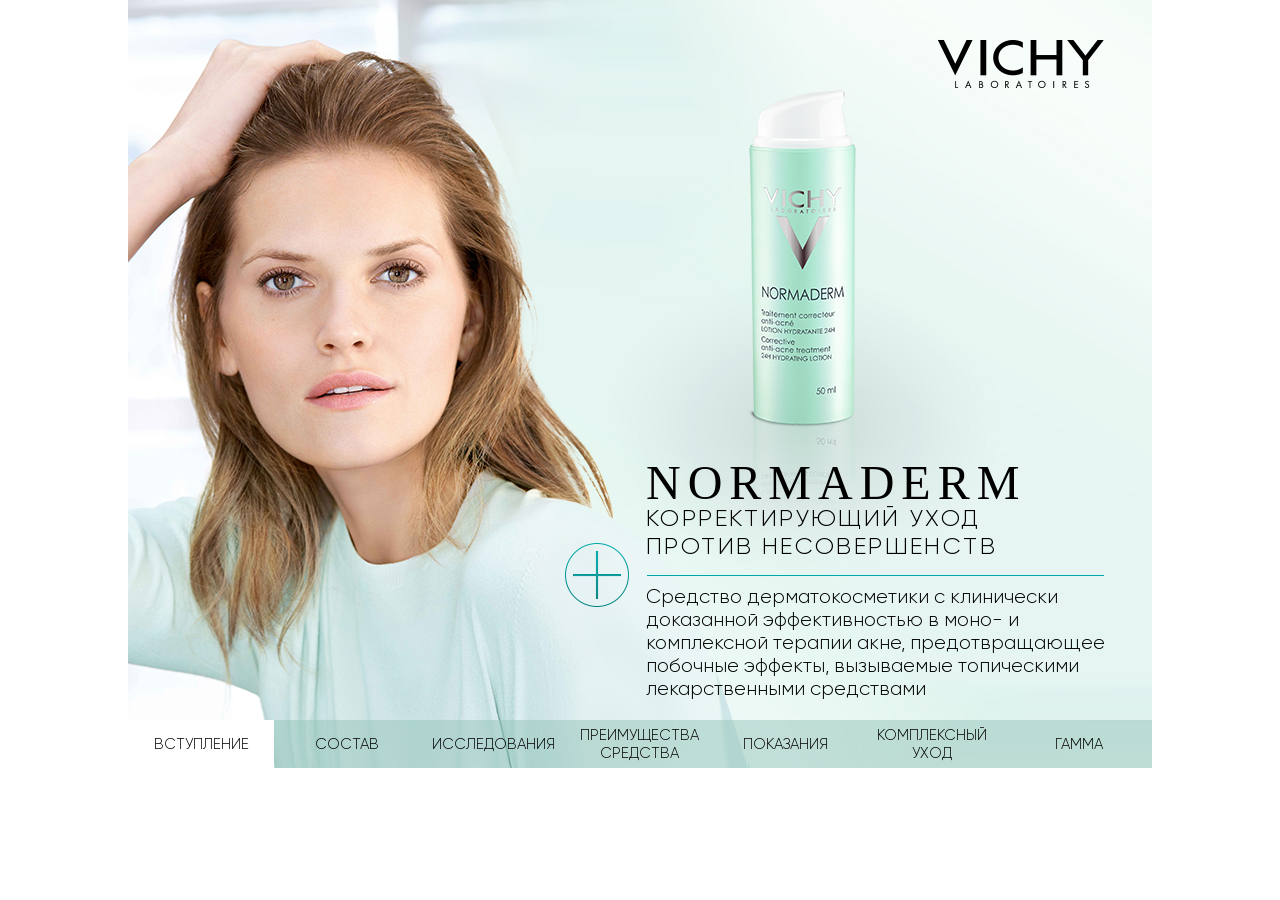
==== commit 993062d8: "+" ====
--- a/01/index.html
+++ b/01/index.html
@@ -46,7 +46,7 @@
                 <li class="li3 bold16">Пациенты, завершившие <br>курс лекарственной <br>терапии​</li>
             </ul>
             <div class="scale"></div>
-            <input type="range" min="0" max="40" step="10" value="20" id="range1" class="sl2Range">
+            <input type="range" min="0" max="40" step="10" value="0" id="range1" class="sl2Range">
             <div id="slider"></div>
             <div class="lotion"></div>
             <div class="x"></div>
--- a/css/style.css
+++ b/css/style.css
@@ -267,6 +267,11 @@
   font-size: 22px;
   font-family: "Gilroy ExtraBold";
 }
+.bold48 {
+  font-size: 48px;
+  font-family: "Gilroy ExtraBold";
+  letter-spacing: 7px;
+}
 .light16 {
   font-size: 16px;
 }
@@ -362,7 +367,6 @@
     -moz-transform: rotate(-90deg);
     transform: rotate(-90deg);
     overflow: hidden;
-    background-image: linear-gradient(to left, #ffffff 0%, #ffffff 50%, #7cc7b6 60%, #7cc7b6 100%);
   }
   .sld1 .s1 input[type=range]:focus {
     outline: none;
@@ -724,7 +728,7 @@
 
   .sld3 .s1 {
     display: none;
-    background-image: url('../images/3/bg2.jpg');
+    background-image: url('../images/3/bg2u.jpg');
   }
 
   .sld3 .s1 .button,
@@ -785,6 +789,7 @@
     top: 337px;
     width: 220px;
     height: 326px;
+    z-index: 1;
   }
   .sld3 .s1 .graph .rect-full,
   .sld3 .s2 .graph .rect-full {
@@ -909,6 +914,16 @@
   .sld3 .s1 .graph-3 .number {
     top: 74px;
     right: 10px;
+  }
+  .sld3 .s1 .rects-l {
+    position: absolute;
+    top: 313px;
+    left: 231px;
+    width: 649px;
+    height: 337px;
+    background-image: url('../images/3/d1-loupe.png');
+    z-index: 0;
+    opacity: 0.4;
   }
   .sld3 .p {
     position: absolute;
@@ -1021,7 +1036,7 @@
 
   .sld3 .s2 {
     display: none;
-    background-image: url('../images/3/bg2-2.jpg');
+    background-image: url('../images/3/bg2u.jpg');
   }
   .sld3 .s2 .button-off {
     left: 34px;
@@ -1082,6 +1097,16 @@
   .sld3 .s2 .graph-3 .number {
     top: 64px;
     right: 2px;
+  }
+  .sld3 .s2 .rects-l {
+    position: absolute;
+    top: 313px;
+    left: 231px;
+    width: 650px;
+    height: 337px;
+    background-image: url('../images/3/d2-loupe.png');
+    z-index: 0;
+    opacity: 0.4;
   }
 
   .sld3 .s3 {
@@ -1144,7 +1169,7 @@
 
   .sld3 .s3-1 {
     display: none;
-    background-image: url('../images/3/bg3-1.jpg');
+    background-image: url('../images/3/bg2u.jpg');
   }
   .sld3 .s3-1 .head {
     position: absolute;
@@ -1184,6 +1209,7 @@
     top: 3px;
     width: 105px;
     height: 100%;
+    z-index: 1;
   }
   .sld3 .s3-1 .table-left .graph-1 {
     left: 52px;
@@ -1231,7 +1257,7 @@
     top: 0;
     left: 0;
     width: 15px;
-    margin-left: 7px;
+    margin-left: 8px;
     /* background-size: 100% 100%; */
     background-position: 0 0;
   }
@@ -1456,11 +1482,21 @@
     bottom: 6px;
     right: -6px;
   }
+  .sld3 .s3-1 .rects-l {
+    position: absolute;
+    top: 338px;
+    left: 133px;
+    width: 780px;
+    height: 282px;
+    background-image: url('../images/3/d4-loupe.png');
+    z-index: 0;
+    opacity: 0.4;
+  }
 
 
   .sld3 .s3-2 {
     display: none;
-    background-image: url('../images/3/bg3-2.jpg');
+    background-image: url('../images/3/bg2u.jpg');
   }
   .sld3 .s3-2 .table,
   .sld3 .s3-3 .table {
@@ -1477,6 +1513,7 @@
     top: 3px;
     width: 205px;
     height: 100%;
+    z-index: 1;
   }
   .sld3 .s3-2 .table .graph-1,
   .sld3 .s3-3 .table .graph-1 {
@@ -1676,11 +1713,21 @@
     width: 495px;
     height: 354px;
   }
+  .sld3 .s3-2 .rects-l {
+    position: absolute;
+    top: 435px;
+    left: 231px;
+    width: 637px;
+    height: 185px;
+    background-image: url('../images/3/d5-loupe.png');
+    z-index: 0;
+    opacity: 0.4;
+  }
 
 
   .sld3 .s3-3 {
     display: none;
-    background-image: url('../images/3/bg3-3.jpg');
+    background-image: url('../images/3/bg2u.jpg');
   }
   .sld3 .s3-3 .table .graph-1 .gr-item-0 .rect-0 {
     height: 244px;
@@ -1769,6 +1816,16 @@
   }
   .sld3 .s3-3 .graph-3 .number {
     top: 62px;
+  }
+  .sld3 .s3-3 .rects-l {
+    position: absolute;
+    top: 367px;
+    left: 231px;
+    width: 637px;
+    height: 253px;
+    background-image: url('../images/3/d6-loupe.png');
+    z-index: 0;
+    opacity: 0.4;
   }
 
   .sld3 .s4 {
@@ -1981,7 +2038,7 @@
 
   .sld3 .s5 {
     display: none;
-    background-image: url('../images/3/bg5.jpg');
+    background-image: url('../images/3/bg2u.jpg');
   }
   .sld3 .s5 .ttl {
     position: absolute;
@@ -2021,6 +2078,7 @@
     bottom: 6px;
     width: 217px;
     height: 100%;
+    z-index: 1;
   }
   .sld3 .s5 .table .graph-1 {
     left: 174px;
@@ -2149,6 +2207,16 @@
     position: absolute;
     top: 546px;
     left: 24px;
+  }
+  .sld3 .s5 .rects-l {
+    position: absolute;
+    top: 360px;
+    left: 294px;
+    width: 507px;
+    height: 355px;
+    background-image: url('../images/3/d3-loupe.png');
+    z-index: 0;
+    opacity: 0.4;
   }
 
   .sld4 .s0 {
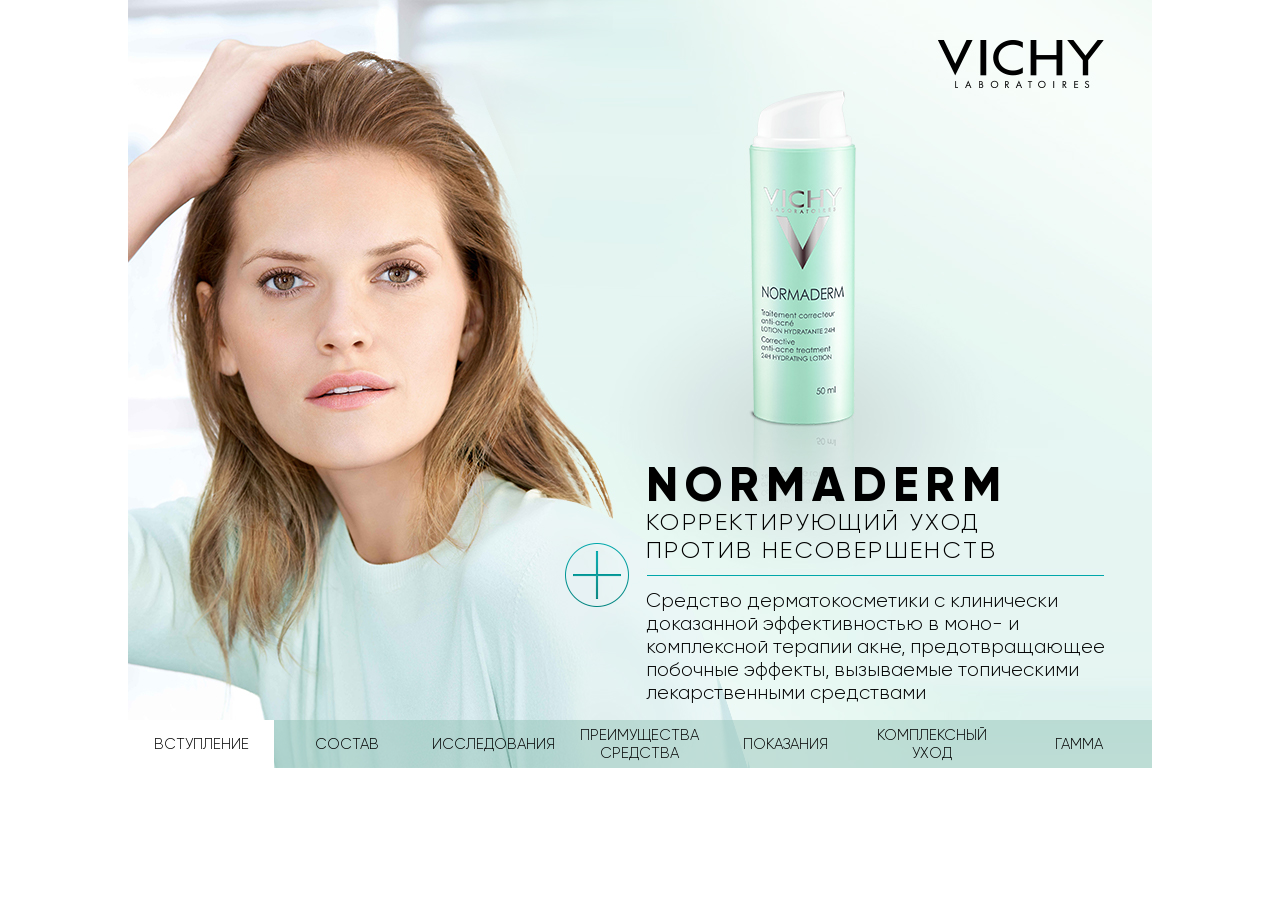
==== commit 31c8eeb3: "+" ====
--- a/01/index.html
+++ b/01/index.html
@@ -46,6 +46,7 @@
                 <li class="li3 bold16">Пациенты, завершившие <br>курс лекарственной <br>терапии​</li>
             </ul>
             <div class="scale"></div>
+            <div class="range-plus"></div>
             <input type="range" min="0" max="40" step="10" value="0" id="range1" class="sl2Range">
             <div id="slider"></div>
             <div class="lotion"></div>
--- a/css/style.css
+++ b/css/style.css
@@ -165,7 +165,7 @@
   clear: both;
 }
 @font-face {
-  font-family: Gilroy;
+  font-family: "Gilroy ExtraBold";
   src: url("../shared/Gilroy-ExtraBold.eot");
   src: url("../shared/Gilroy-ExtraBold.eot?#iefix") format("embedded-opentype"), url("../shared/Gilroy-ExtraBold.woff") format("woff"), url("../shared/Gilroy-ExtraBold.ttf") format("truetype");
   font-weight: normal;
@@ -399,7 +399,7 @@
   }
   .sld1 .s1 .title1 {
     position: absolute;
-    top: 100px;
+    top: 115px;
     left: 50px;
     text-transform: uppercase;
   }
@@ -465,6 +465,18 @@
     height: 600px;
     background-image: url('../images/1/lotion.png');
   }
+  .sld1 .s1 .range-plus {
+    display: none;
+    position: absolute;
+    z-index: 10;
+    right: 142px;
+    width: 92px;
+    height: 92px;
+    background-image: url('../images/1/range-plus.png');
+    background-position: center center;
+    background-size: 80%;
+    cursor: pointer;
+  }
 
 .sld2 {
   background-image: url("../images/2/bg.jpg");
@@ -489,10 +501,19 @@
     text-align: right;
     text-transform: uppercase;
   }
+  .sld2 .rect-1 {
+    position: absolute;
+    top: 173px;
+    left: 18px;
+    width: 701px;
+    height: 273px;
+    background-image: url('../images/2/rect-1.png');
+  }
   .sld2 .list1 {
     top: 210px;
     left: 50px;
     width: 260px;
+    z-index: 1;
   }
   .sld2 .list1 .li2 {
     margin-top: 30px;
@@ -2240,7 +2261,7 @@
     width: 419px;
     height: 559px;
     background-image: url('../images/4/lotion.png');
-    animation-duration: 1s;
+    animation-duration: 2s;
   }
 
   .sld5 .s0 {
